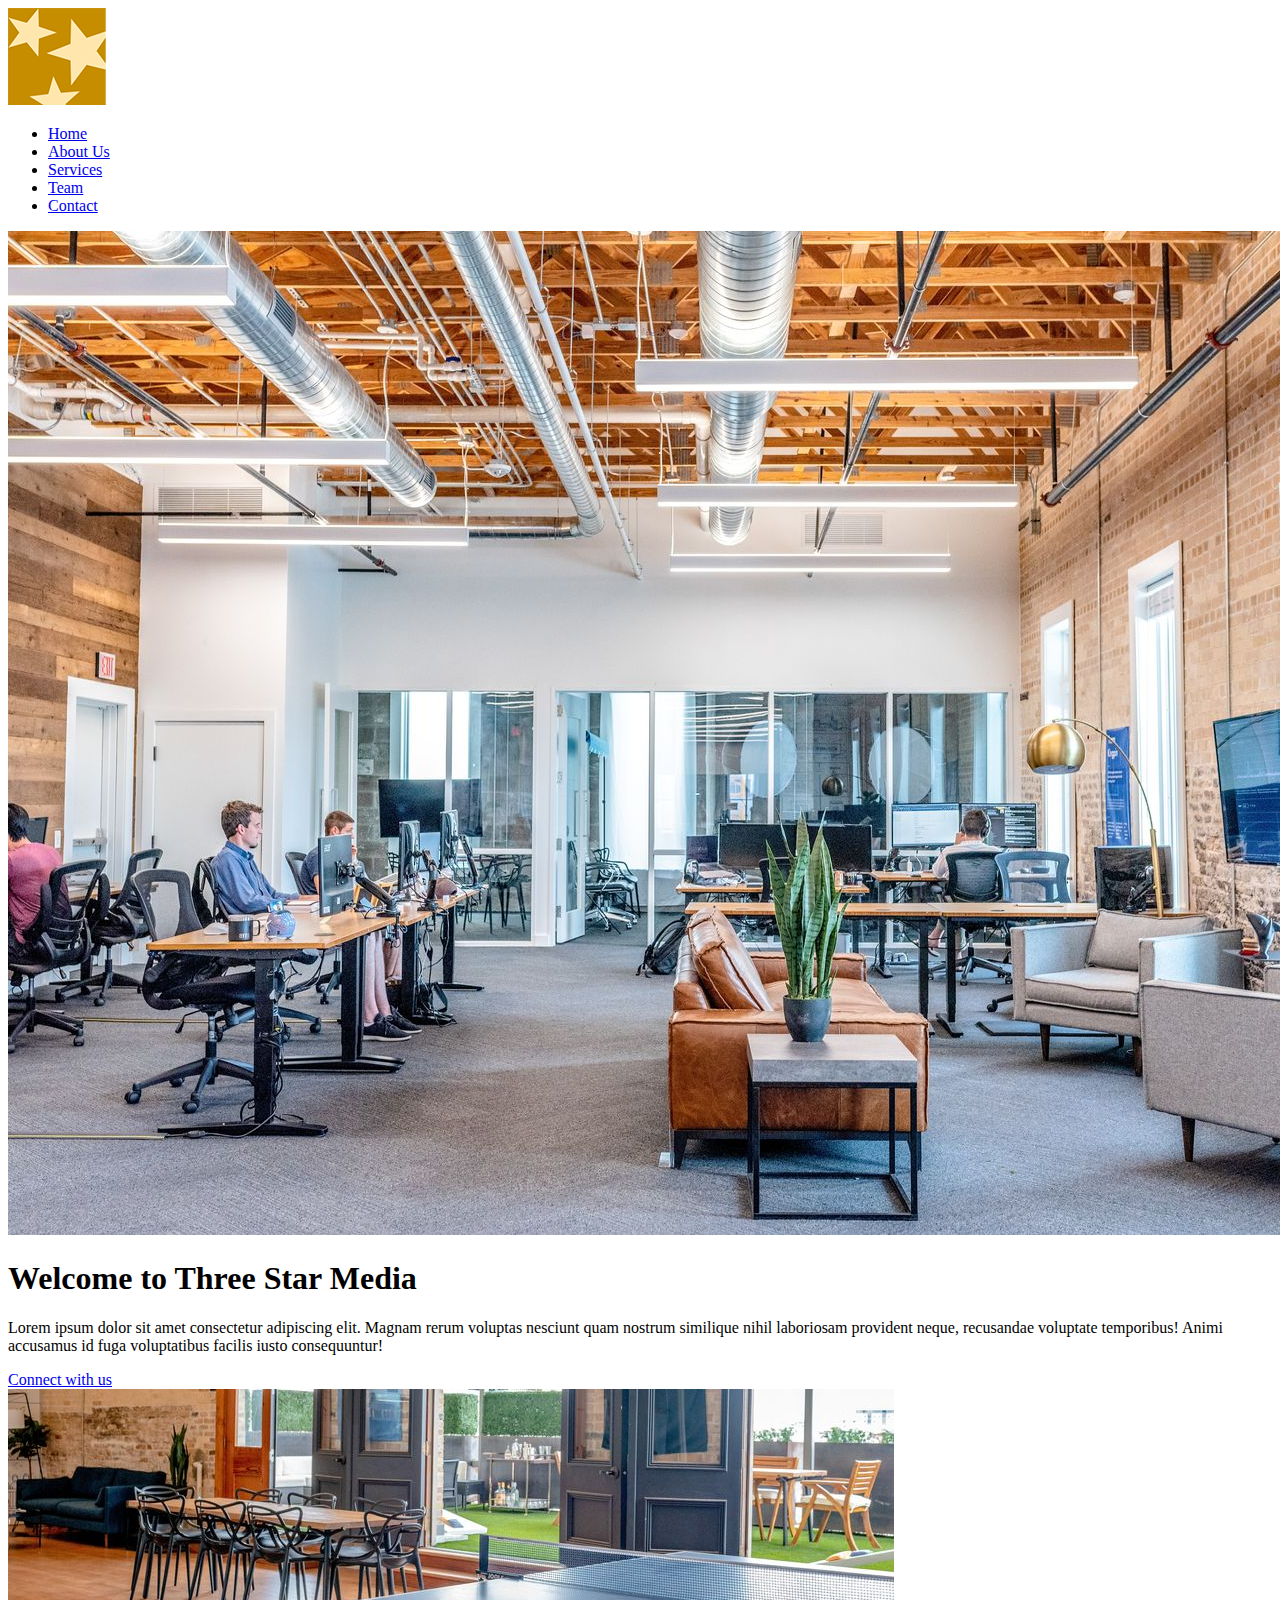
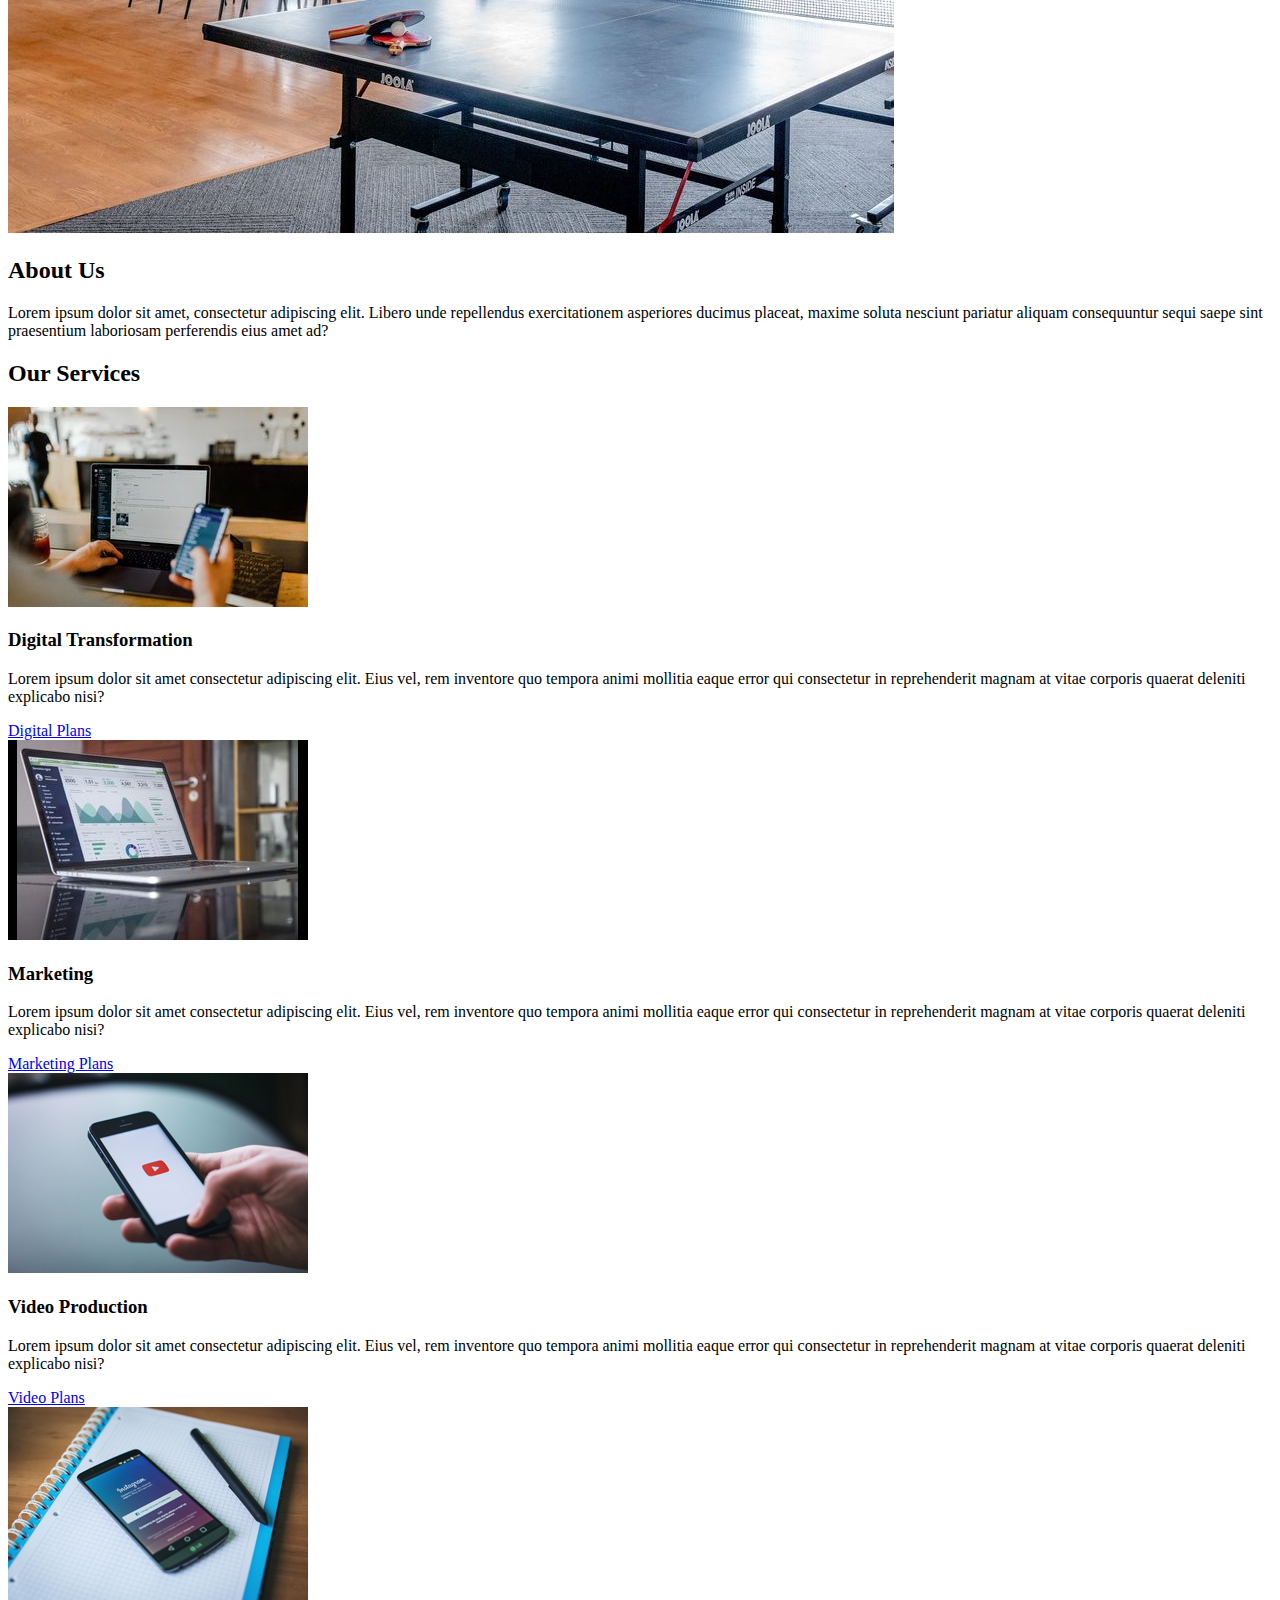
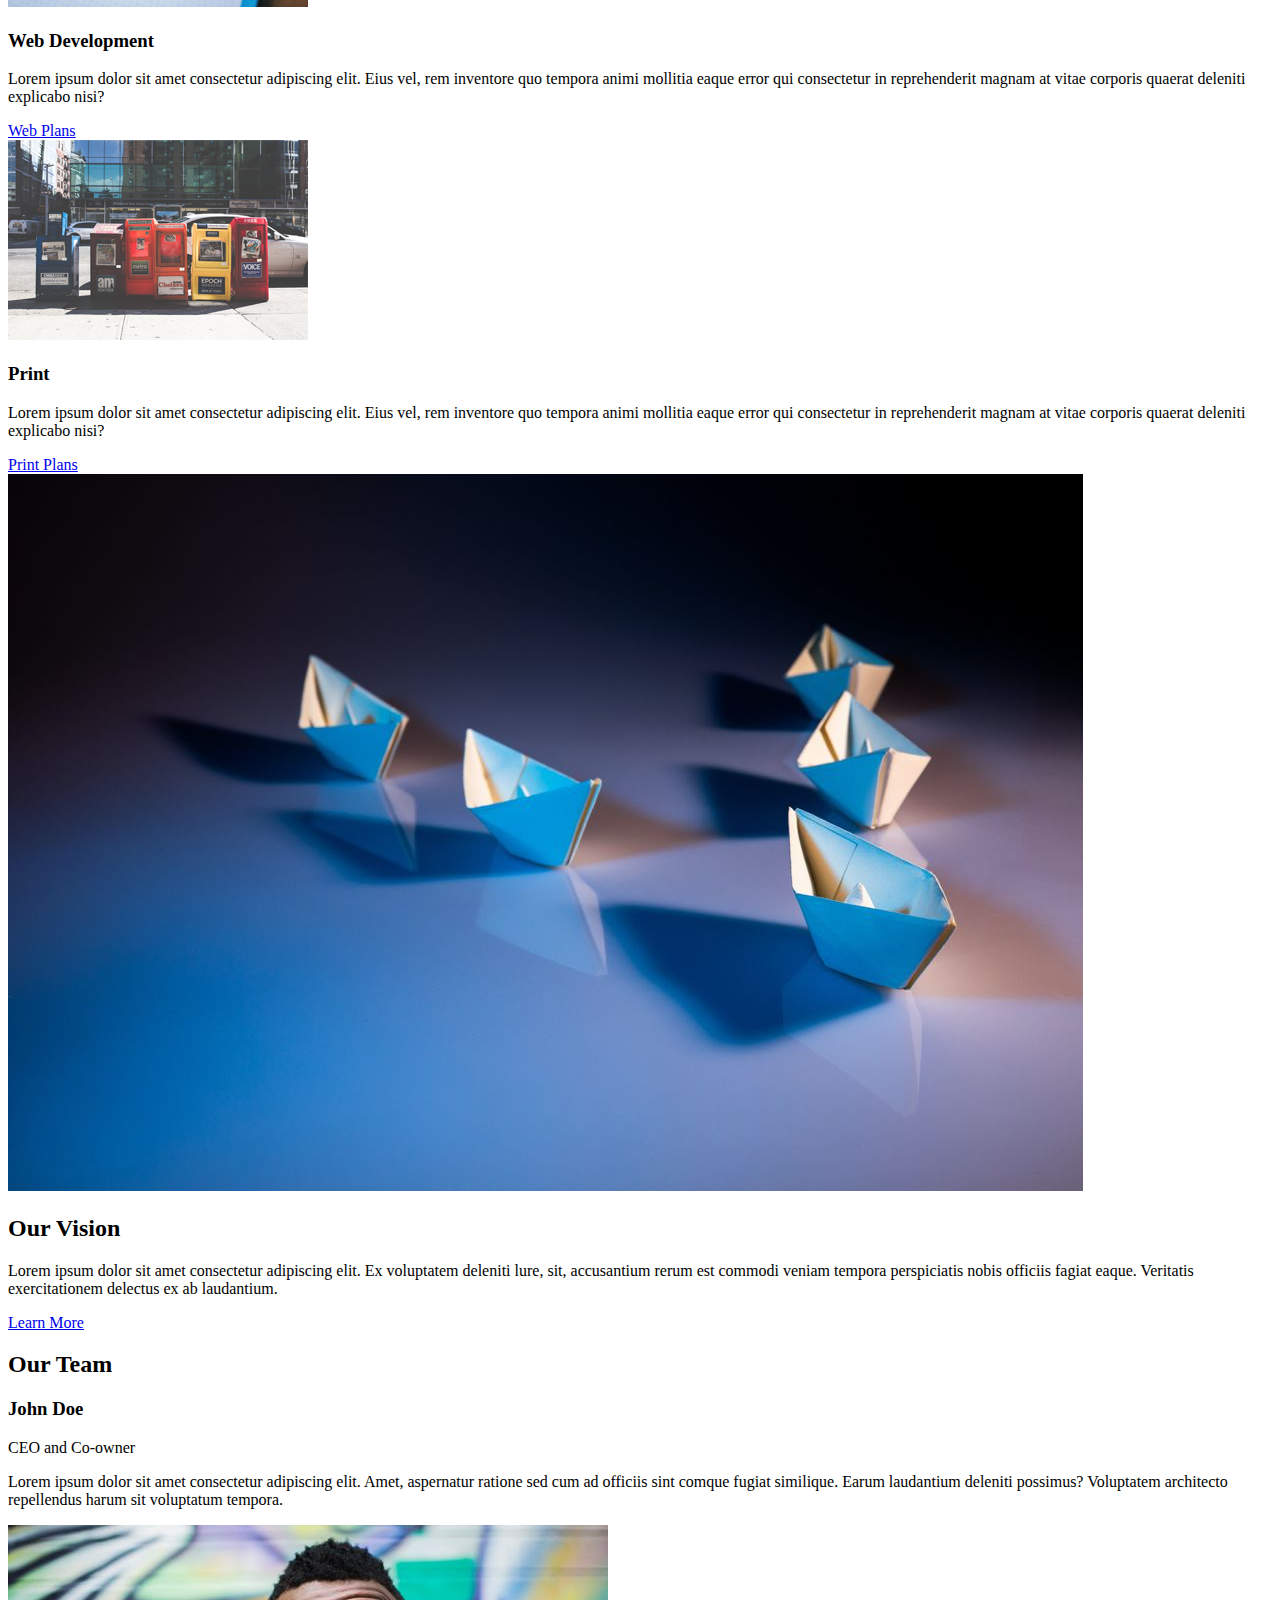
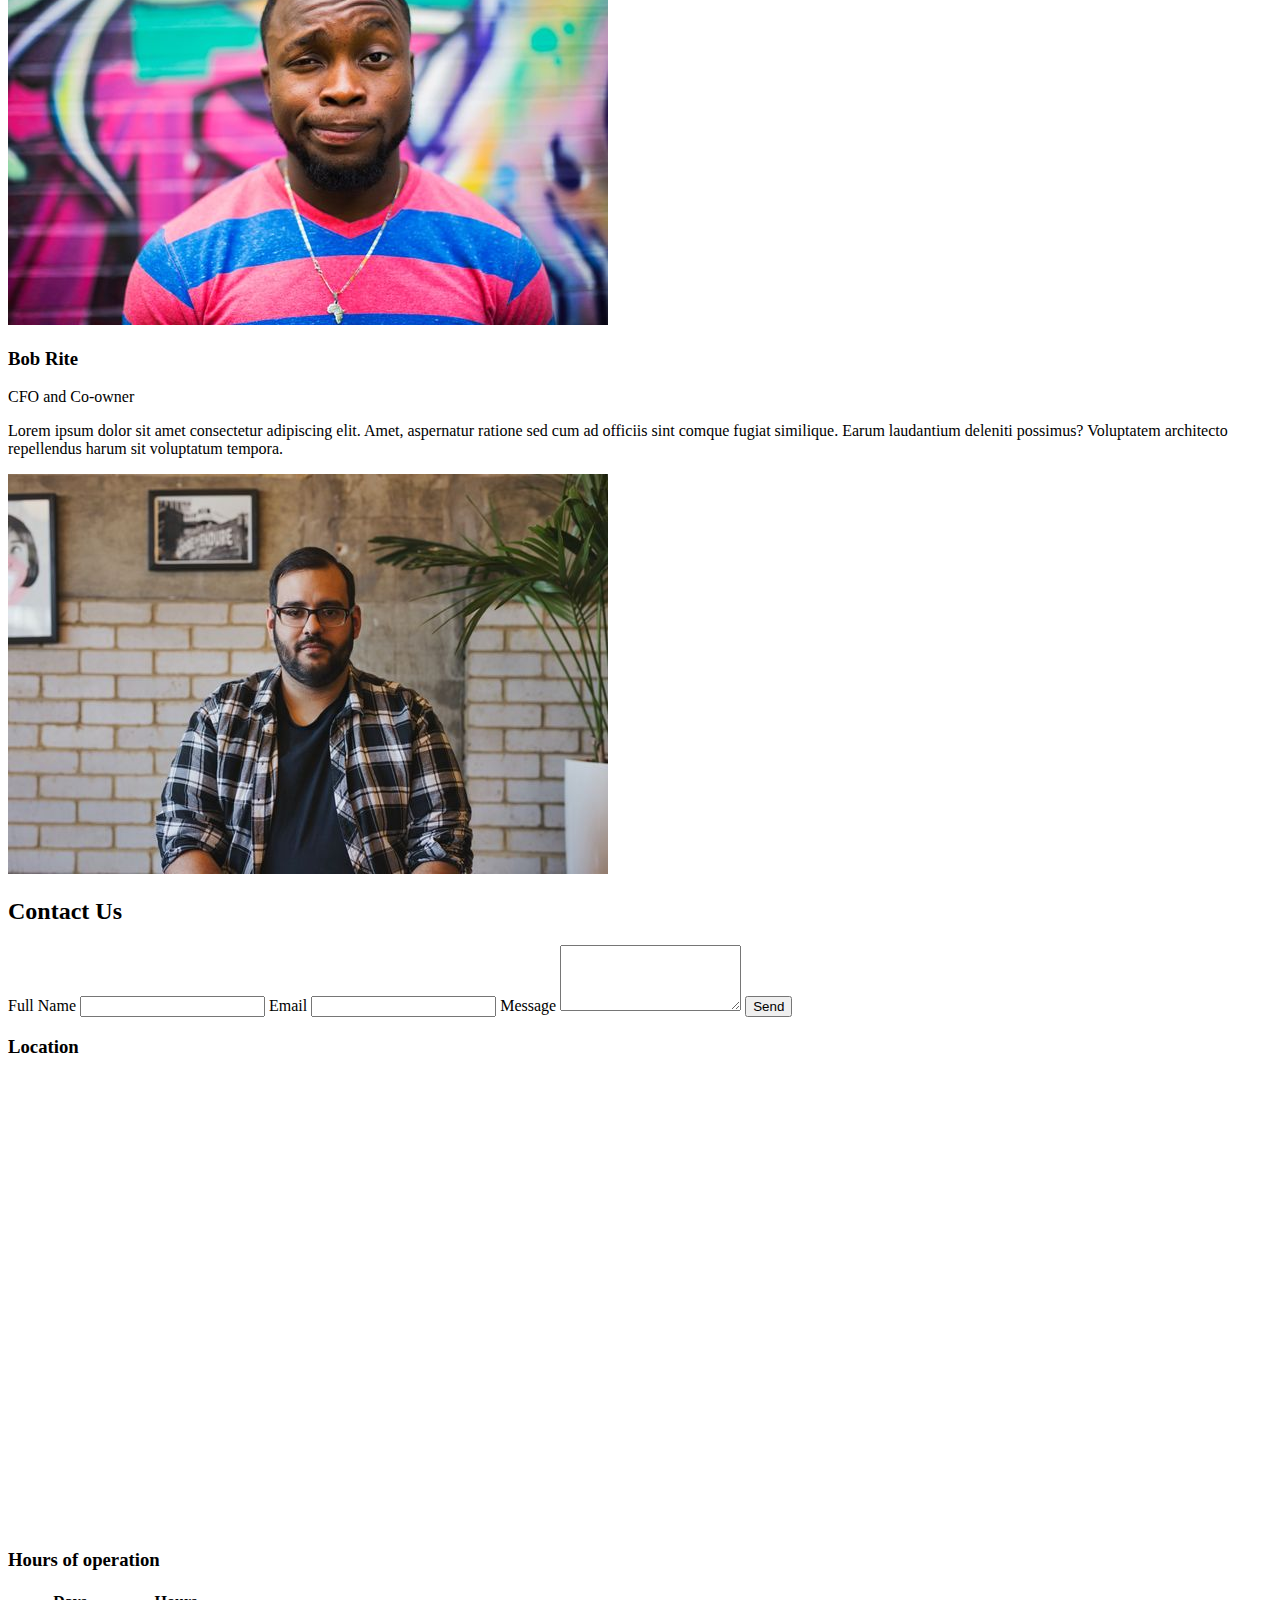
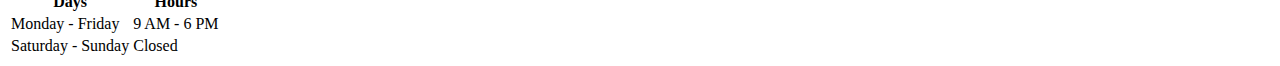
==== final-project/index.html @ 826acd7f "html added" ====
<!DOCTYPE html>
<html lang="en">
<head>
    <meta charset="UTF-8">
    <meta name="viewport" content="width=device-width, initial-scale=1.0">
    <title>Three Star Media</title>
    <link rel="stylesheet" href="css/main.css">
</head>
<body>
    <header>

        <div class="logo">
            <img src="images/logo.png" alt="Three Star Media Logo"> 
        </div>

        <nav>
            <ul>
                <li><a href="#home"> Home</a></li>
                <li><a href="#about"> About Us</a></li>
                <li><a href="#services"> Services</a></li>
                <li><a href="#team"> Team</a></li>
                <li><a href="#contact"> Contact</a></li>
            </ul>
        </nav>

    </header>

    <main>
        <section class="main-banner">
            <img src="images/main-banner.jpg" alt="Main banner">
            <h1> Welcome to Three Star Media</h1>
            <p> Lorem ipsum dolor sit amet consectetur adipiscing elit. Magnam rerum voluptas nesciunt quam nostrum similique nihil laboriosam provident neque, recusandae voluptate temporibus! Animi accusamus id fuga voluptatibus facilis iusto consequuntur!</p>
            <a href="#contact" class="btn">Connect with us</a>
        </section>

        <section id="about">
            <img src="images/about-us.jpg" alt="About Us">
            <h2> About Us</h2>
            <p> Lorem ipsum dolor sit amet, consectetur adipiscing elit. Libero unde repellendus exercitationem asperiores ducimus placeat, maxime soluta nesciunt pariatur aliquam consequuntur sequi saepe sint praesentium laboriosam perferendis eius amet ad?
            </p>
        </section>

        <section id="services">

            <h2> Our Services</h2>

            <div class="service">
                <img src="images/digital.jpg" alt="Digital Transforamtion">
                <h3>Digital Transformation</h3>
                <p>Lorem ipsum dolor sit amet consectetur adipiscing elit. Eius vel, rem inventore quo tempora animi mollitia eaque error qui consectetur in reprehenderit magnam at vitae corporis quaerat deleniti explicabo nisi?</p>
                <a href="#services" class="btn"> Digital Plans</a>
            </div>

            <div class="service">
                <img src="images/marketing.jpg" alt="Marketing">
                <h3>Marketing</h3>
                <p>Lorem ipsum dolor sit amet consectetur adipiscing elit. Eius vel, rem inventore quo tempora animi mollitia eaque error qui consectetur in reprehenderit magnam at vitae corporis quaerat deleniti explicabo nisi?
                </p>
                <a href="#services" class="btn"> Marketing Plans</a>
            </div>

            <div class="service">
                <img src="images/video.jpg" alt="Video Production">
                <h3>Video Production</h3>
                <p>Lorem ipsum dolor sit amet consectetur adipiscing elit. Eius vel, rem inventore quo tempora animi mollitia eaque error qui consectetur in reprehenderit magnam at vitae corporis quaerat deleniti explicabo nisi?</p>
                <a href="#services" class="btn">Video Plans</a>
            </div>

            <div class="service">
                <img src="images/web.jpg" alt="Web Development">
                <h3>Web Development</h3>
                <p>Lorem ipsum dolor sit amet consectetur adipiscing elit. Eius vel, rem inventore quo tempora animi mollitia eaque error qui consectetur in reprehenderit magnam at vitae corporis quaerat deleniti explicabo nisi?</p>
                <a href="#services" class="btn">Web Plans</a>
            </div>

            <div class="service">
                <img src="images/print.jpg" alt="Print">
                <h3>Print</h3>
                <p>Lorem ipsum dolor sit amet consectetur adipiscing elit. Eius vel, rem inventore quo tempora animi mollitia eaque error qui consectetur in reprehenderit magnam at vitae corporis quaerat deleniti explicabo nisi?</p>
                <a href="#services" class="btn">Print Plans</a>
            </div>

        </section>

        <section id="vision">
            <img src="images/vision.jpg" alt="Our Vision">
            <h2>Our Vision</h2>
            <p>Lorem ipsum dolor sit amet consectetur adipiscing elit. Ex voluptatem deleniti lure, sit, accusantium rerum est commodi veniam tempora perspiciatis nobis officiis fagiat eaque. Veritatis exercitationem delectus ex ab laudantium.</p>
            <a href="#about" class="btn">Learn More </a>
        </section>

        <section id="team">

            <h2> Our Team</h2>

            <div class="team-member">
                <h3>John Doe</h3>
                <p>CEO and Co-owner</p>
                <p>Lorem ipsum dolor sit amet consectetur adipiscing elit. Amet, aspernatur ratione sed cum ad officiis sint comque fugiat similique. Earum laudantium deleniti possimus? Voluptatem architecto repellendus harum sit voluptatum tempora.
                </p>
                <img src="images/john.jpg" alt="John Doe">
            </div>

            <div>
                <h3>Bob Rite</h3>
                <p>CFO and Co-owner</p>
                <p>Lorem ipsum dolor sit amet consectetur adipiscing elit. Amet, aspernatur ratione sed cum ad officiis sint comque fugiat similique. Earum laudantium deleniti possimus? Voluptatem architecto repellendus harum sit voluptatum tempora.
                </p>
                <img src="images/bob.jpg" alt="Bob Rite">
            </div>

        </section>

        <section id="contact">
            <h2>Contact Us</h2>

            <form>
                <label for="name">Full Name</label>
                <input type="text" id="name" name="name">

                <label for="email">Email</label>
                <input type="email" id="email" name="email">

                <label for="message">Message</label>
                <textarea id="message" name="message" rows="4"></textarea>

                <button type="submit">Send</button>

            </form>

            <div class="loction">
                <h3>Location</h3>

                <iframe src="https://www.google.com/maps/embed?pb=!1m18!1m12!1m3!1d4884.81244378269!2d-75.77769110642093!3d45.35207159999999!2m3!1f0!2f0!3f0!3m2!1i1024!2i768!4f13.1!3m3!1m2!1s0x4cce0718cc4a6ad7%3A0xc6cc467725843e2b!2sAlgonquin%20College%20-%20Ottawa%20Campus!5e1!3m2!1sen!2sca!4v1732498490927!5m2!1sen!2sca" width="600" height="450" style="border:0;" allowfullscreen="" loading="lazy" referrerpolicy="no-referrer-when-downgrade"></iframe>

            </div>

            <div class="hours">
                <h3>Hours of operation</h3>
                <table>
                    <tr>
                        <th>Days</th>
                        <th>Hours</th>
                    </tr>
                    <tr>
                        <td>Monday - Friday</td>
                        <td>9 AM - 6 PM</td>
                    </tr>
                    <tr>
                        <td>Saturday - Sunday</td>
                        <td>Closed</td>
                    </tr>
                </table>

            </div>
 
        </section>

    </main>

    <footer></footer>
</body>
</html>
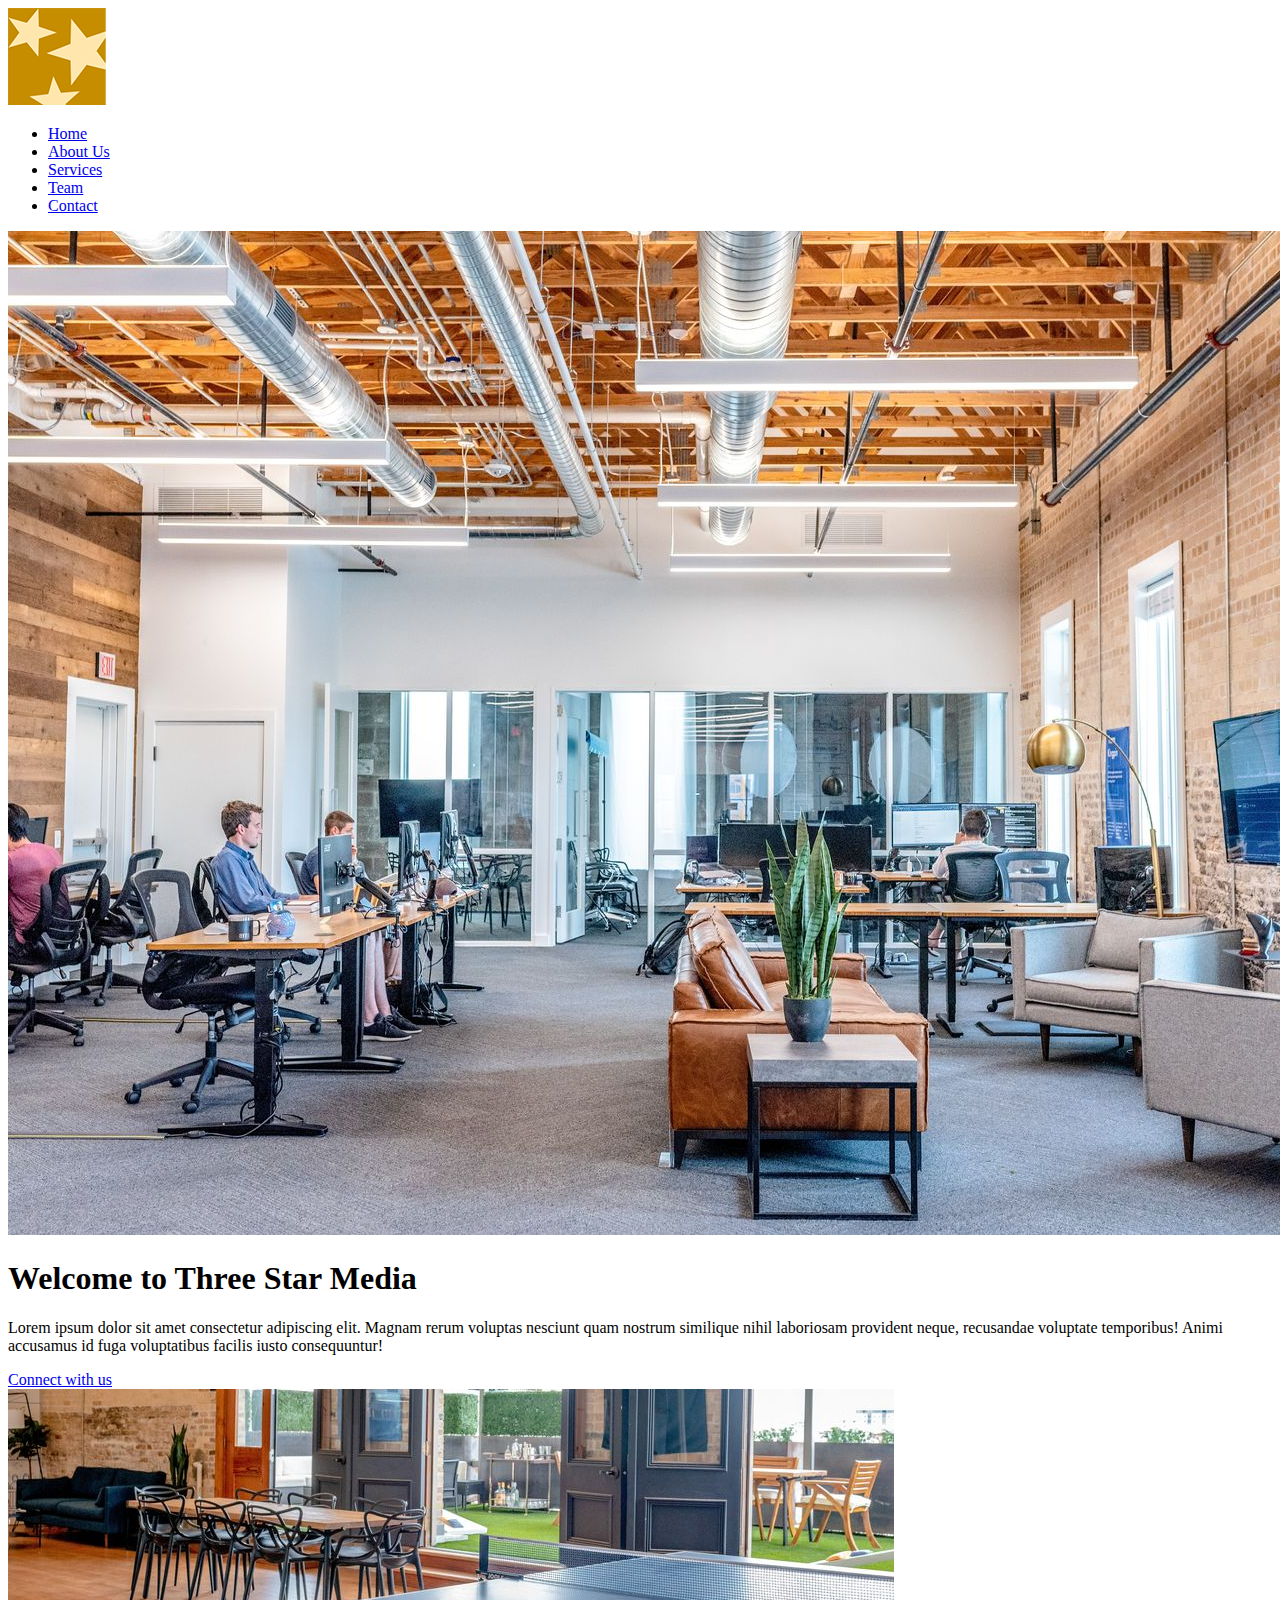
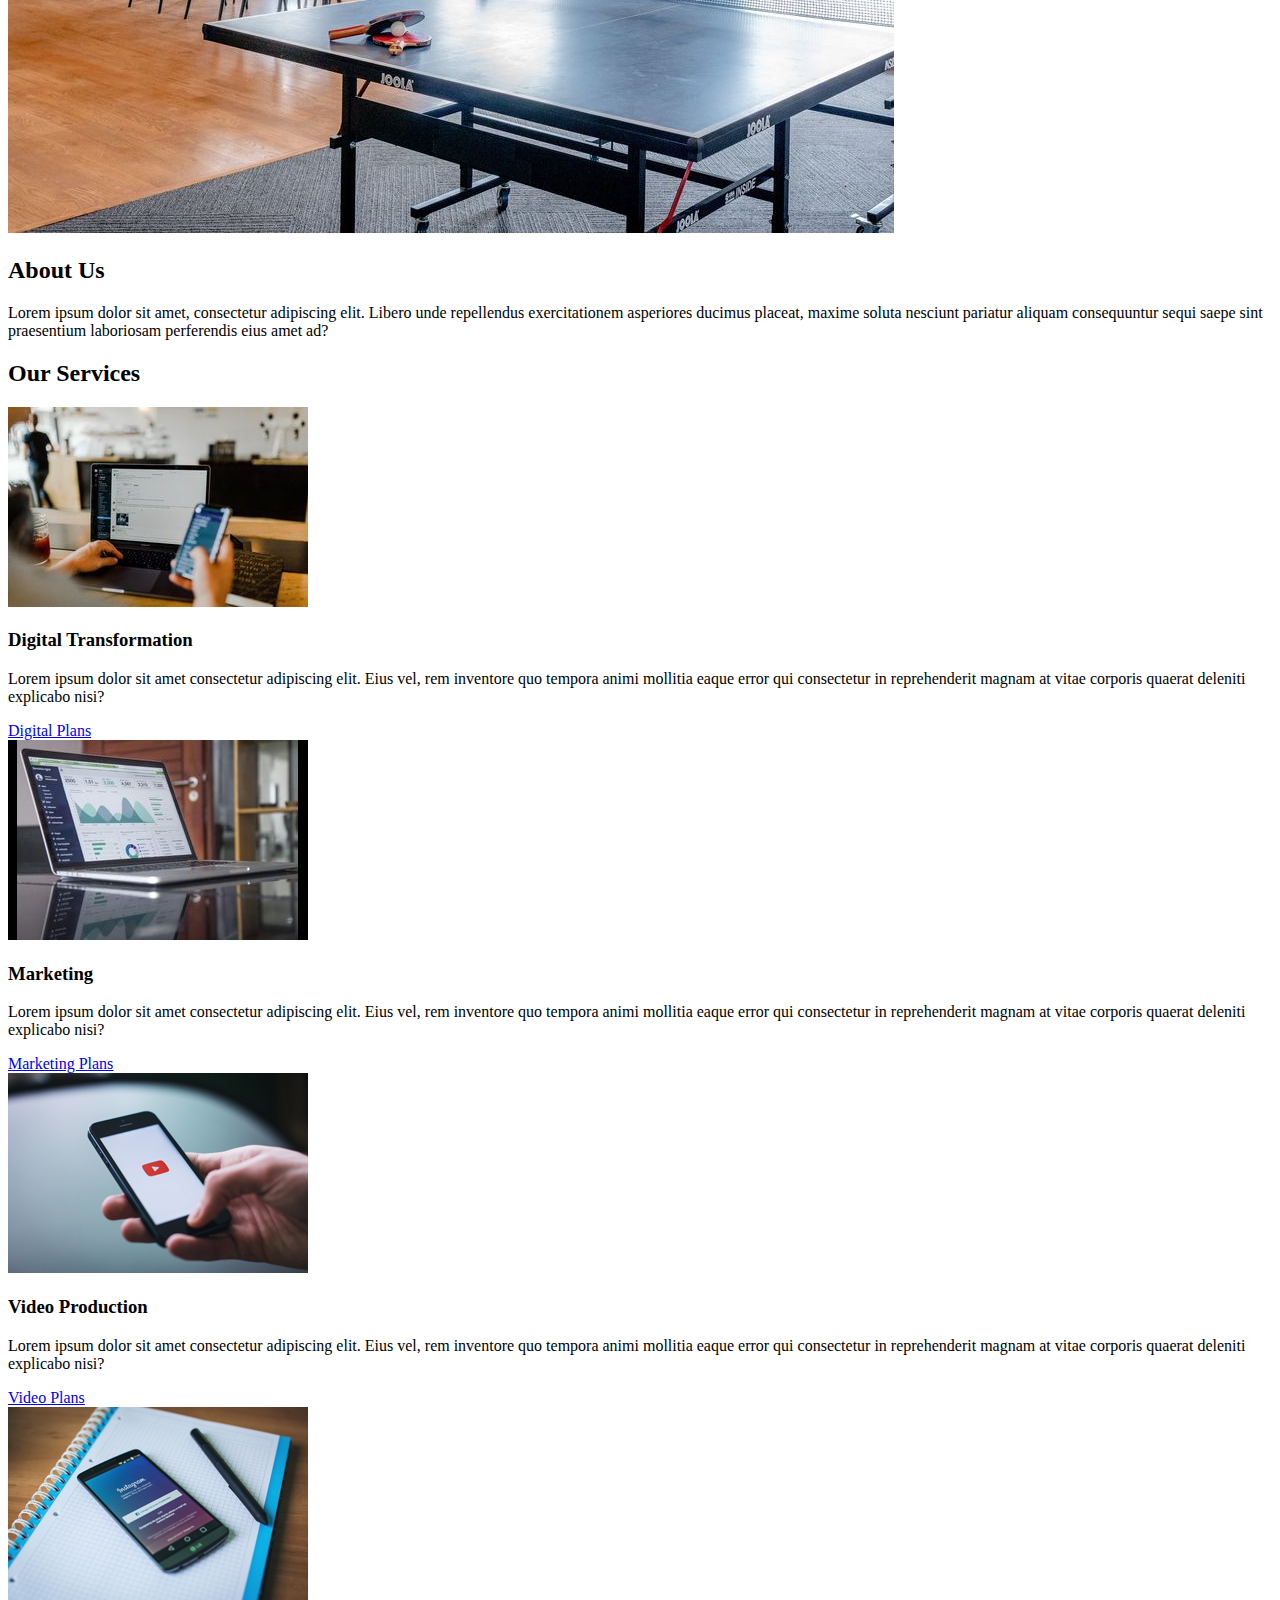
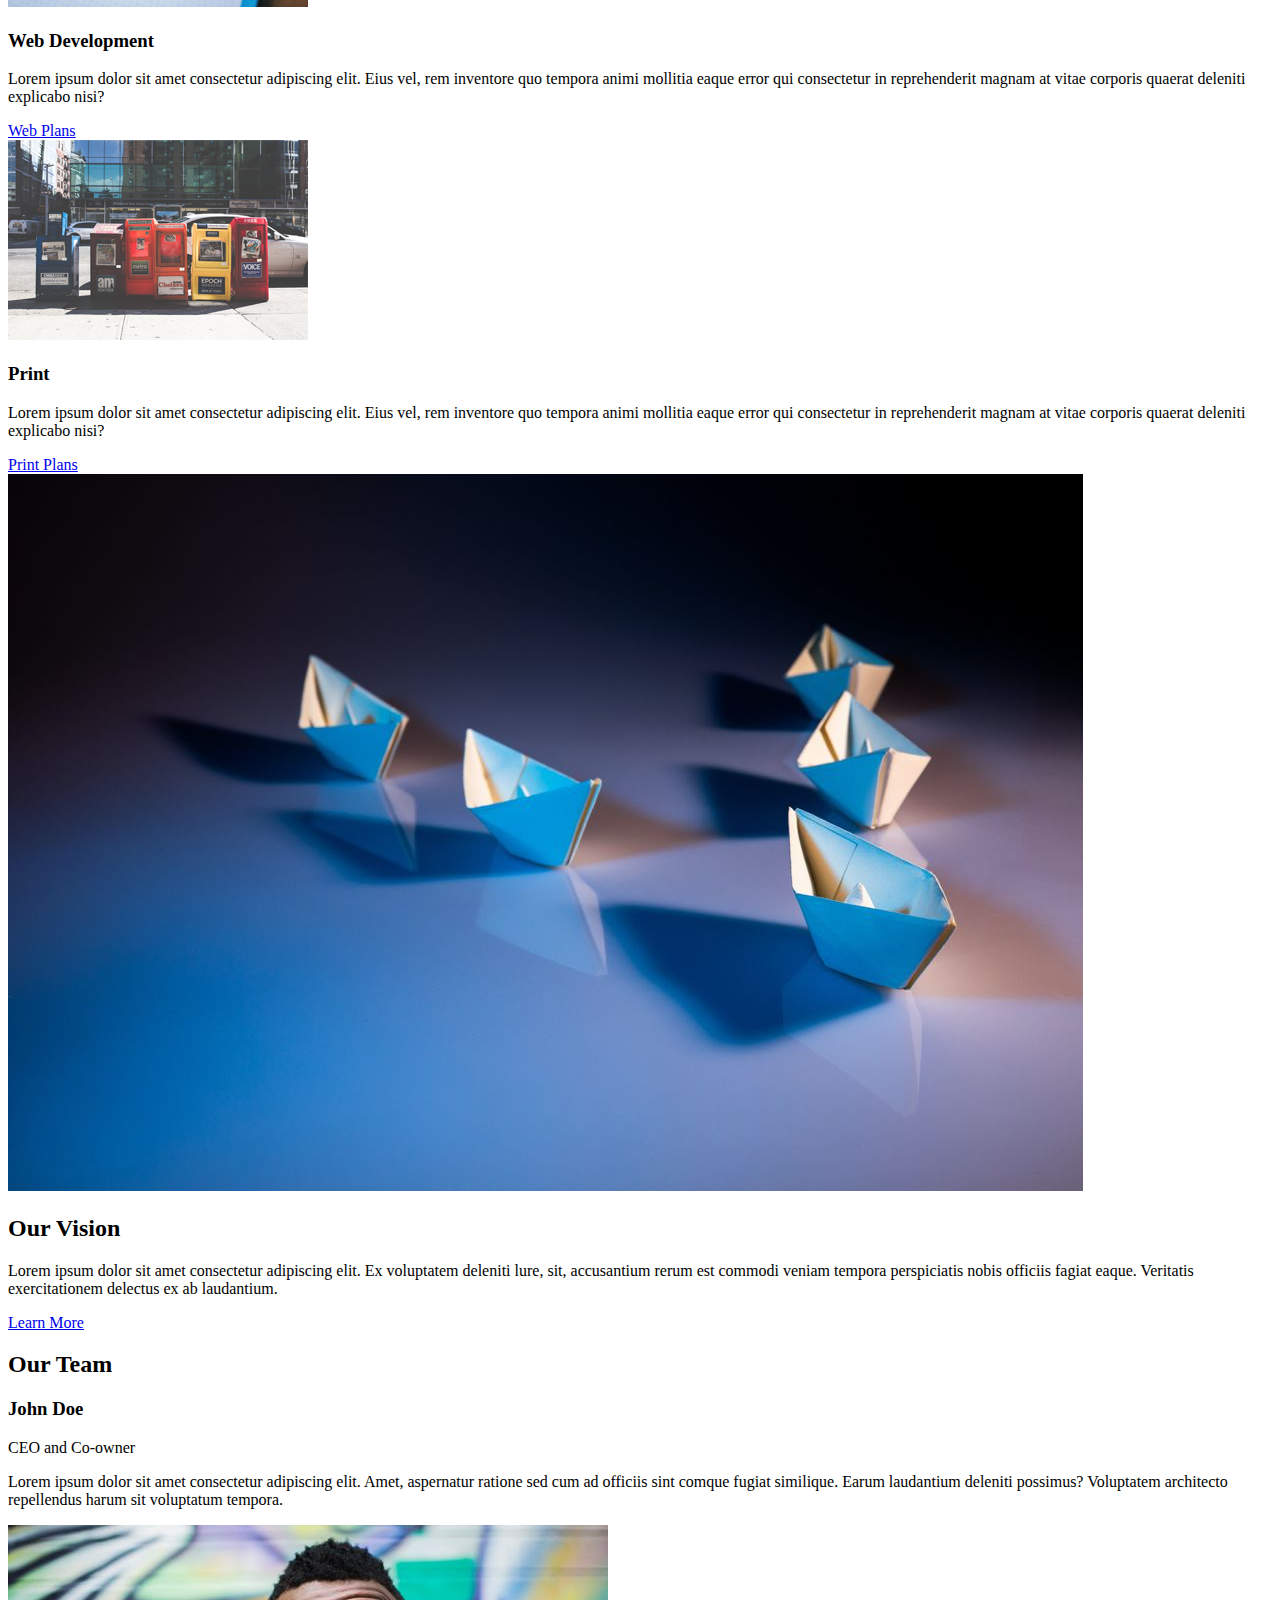
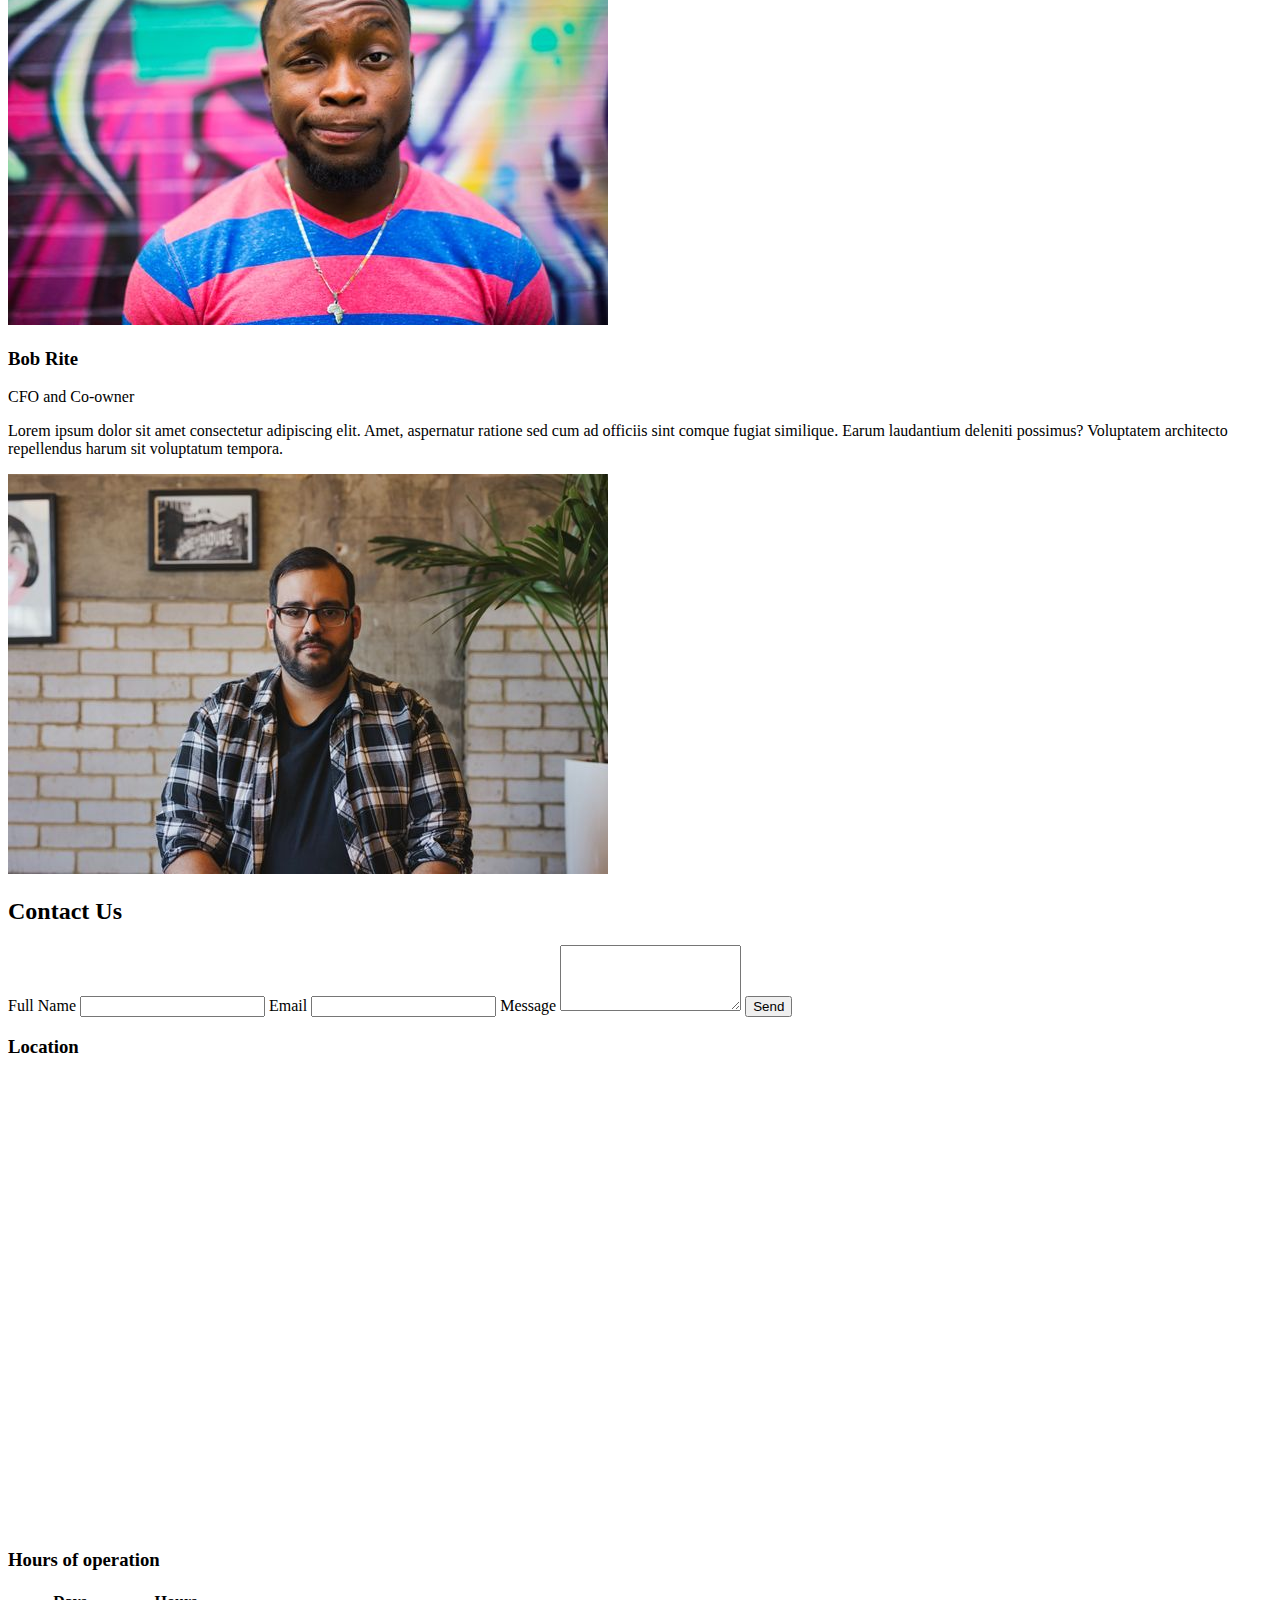
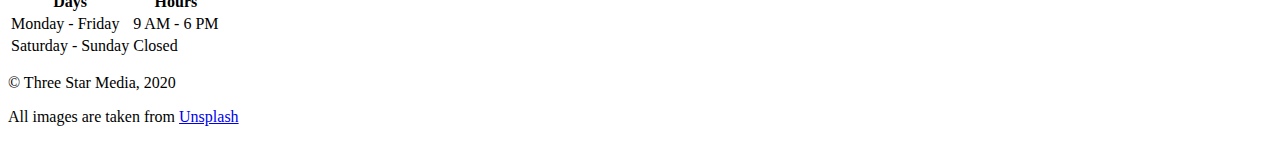
==== commit e823db1a: "footer added" ====
--- a/final-project/index.html
+++ b/final-project/index.html
@@ -7,6 +7,7 @@
     <link rel="stylesheet" href="css/main.css">
 </head>
 <body>
+
     <header>
 
         <div class="logo">
@@ -15,7 +16,7 @@
 
         <nav>
             <ul>
-                <li><a href="#home"> Home</a></li>
+                <li><a href="#about"> Home</a></li>
                 <li><a href="#about"> About Us</a></li>
                 <li><a href="#services"> Services</a></li>
                 <li><a href="#team"> Team</a></li>
@@ -26,6 +27,7 @@
     </header>
 
     <main>
+
         <section class="main-banner">
             <img src="images/main-banner.jpg" alt="Main banner">
             <h1> Welcome to Three Star Media</h1>
@@ -112,6 +114,7 @@
         </section>
 
         <section id="contact">
+
             <h2>Contact Us</h2>
 
             <form>
@@ -129,6 +132,7 @@
             </form>
 
             <div class="loction">
+
                 <h3>Location</h3>
 
                 <iframe src="https://www.google.com/maps/embed?pb=!1m18!1m12!1m3!1d4884.81244378269!2d-75.77769110642093!3d45.35207159999999!2m3!1f0!2f0!3f0!3m2!1i1024!2i768!4f13.1!3m3!1m2!1s0x4cce0718cc4a6ad7%3A0xc6cc467725843e2b!2sAlgonquin%20College%20-%20Ottawa%20Campus!5e1!3m2!1sen!2sca!4v1732498490927!5m2!1sen!2sca" width="600" height="450" style="border:0;" allowfullscreen="" loading="lazy" referrerpolicy="no-referrer-when-downgrade"></iframe>
@@ -136,7 +140,9 @@
             </div>
 
             <div class="hours">
+
                 <h3>Hours of operation</h3>
+
                 <table>
                     <tr>
                         <th>Days</th>
@@ -158,6 +164,10 @@
 
     </main>
 
-    <footer></footer>
+    <footer>
+        <p> &copy; Three Star Media, 2020</p>
+        <p> All images are taken from <a href="https://unsplash.com/" target="_blank"> Unsplash</a></p>
+    </footer>
+    
 </body>
 </html>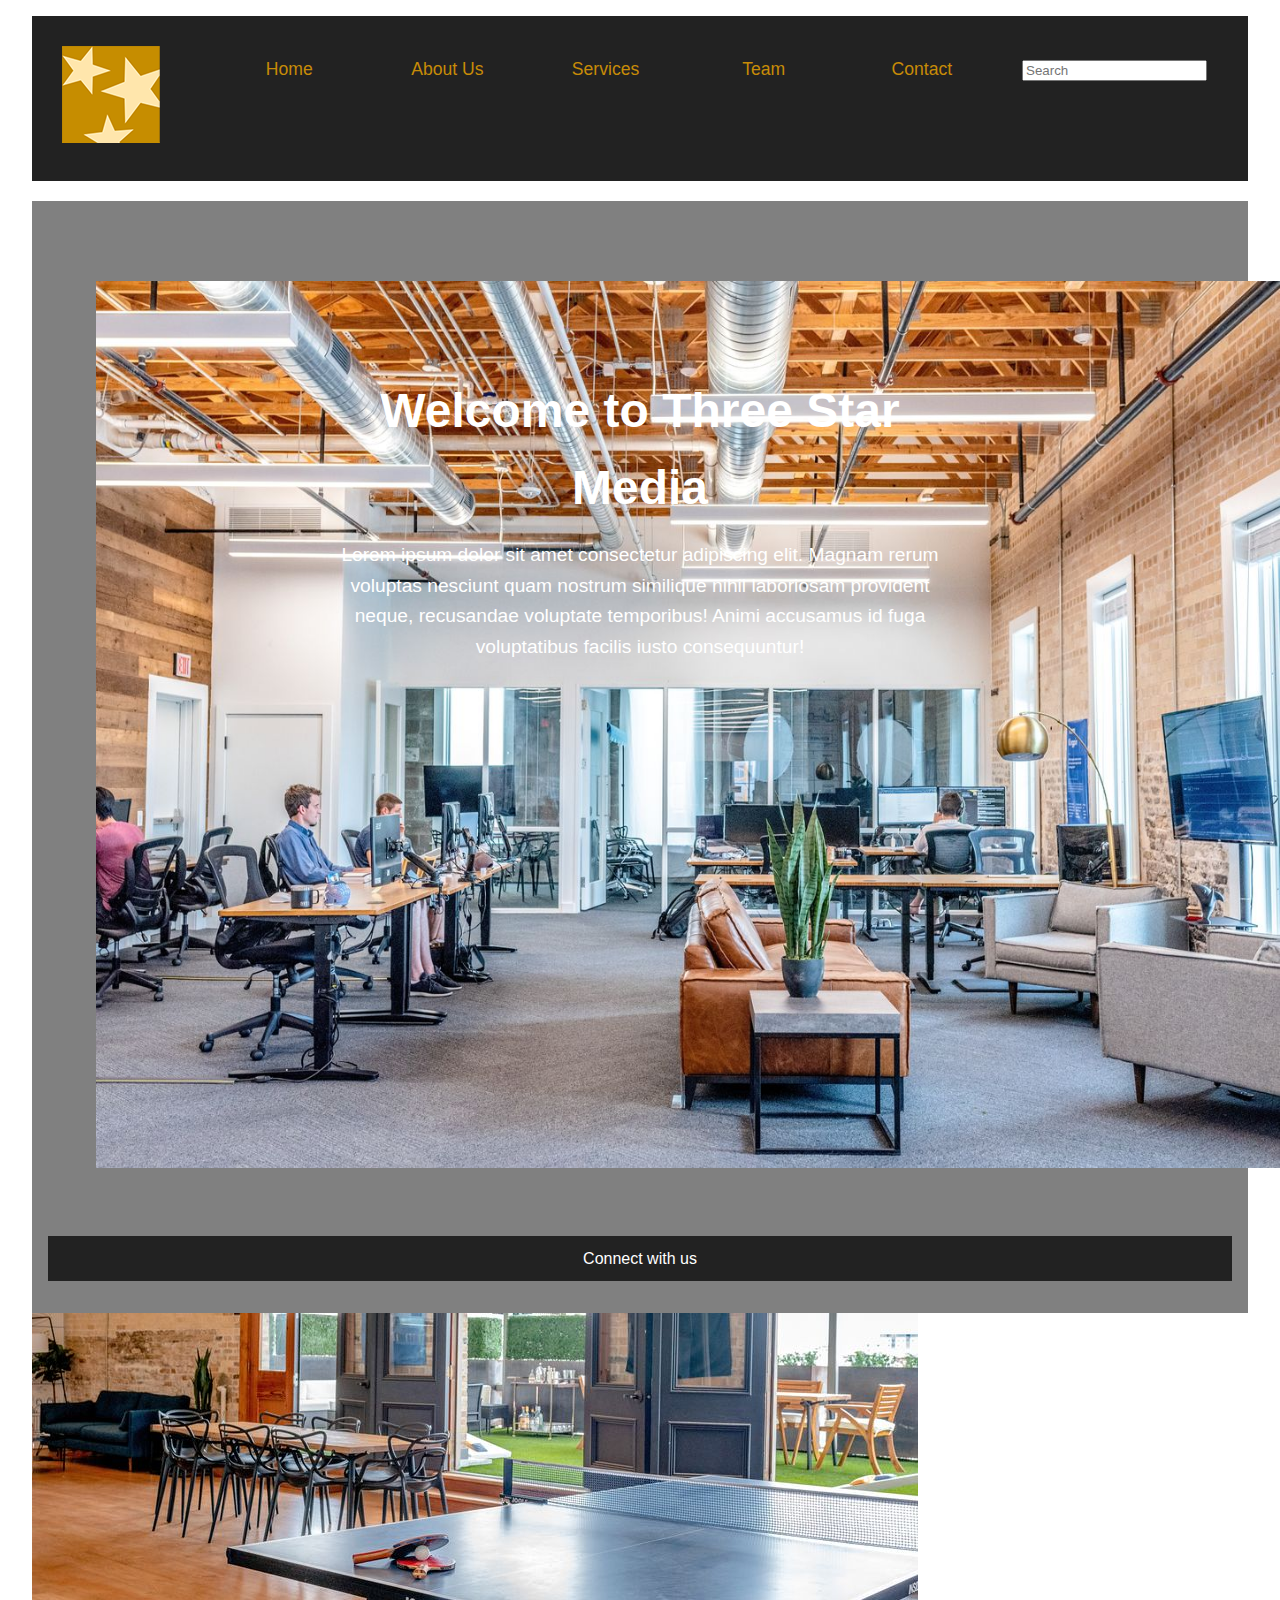
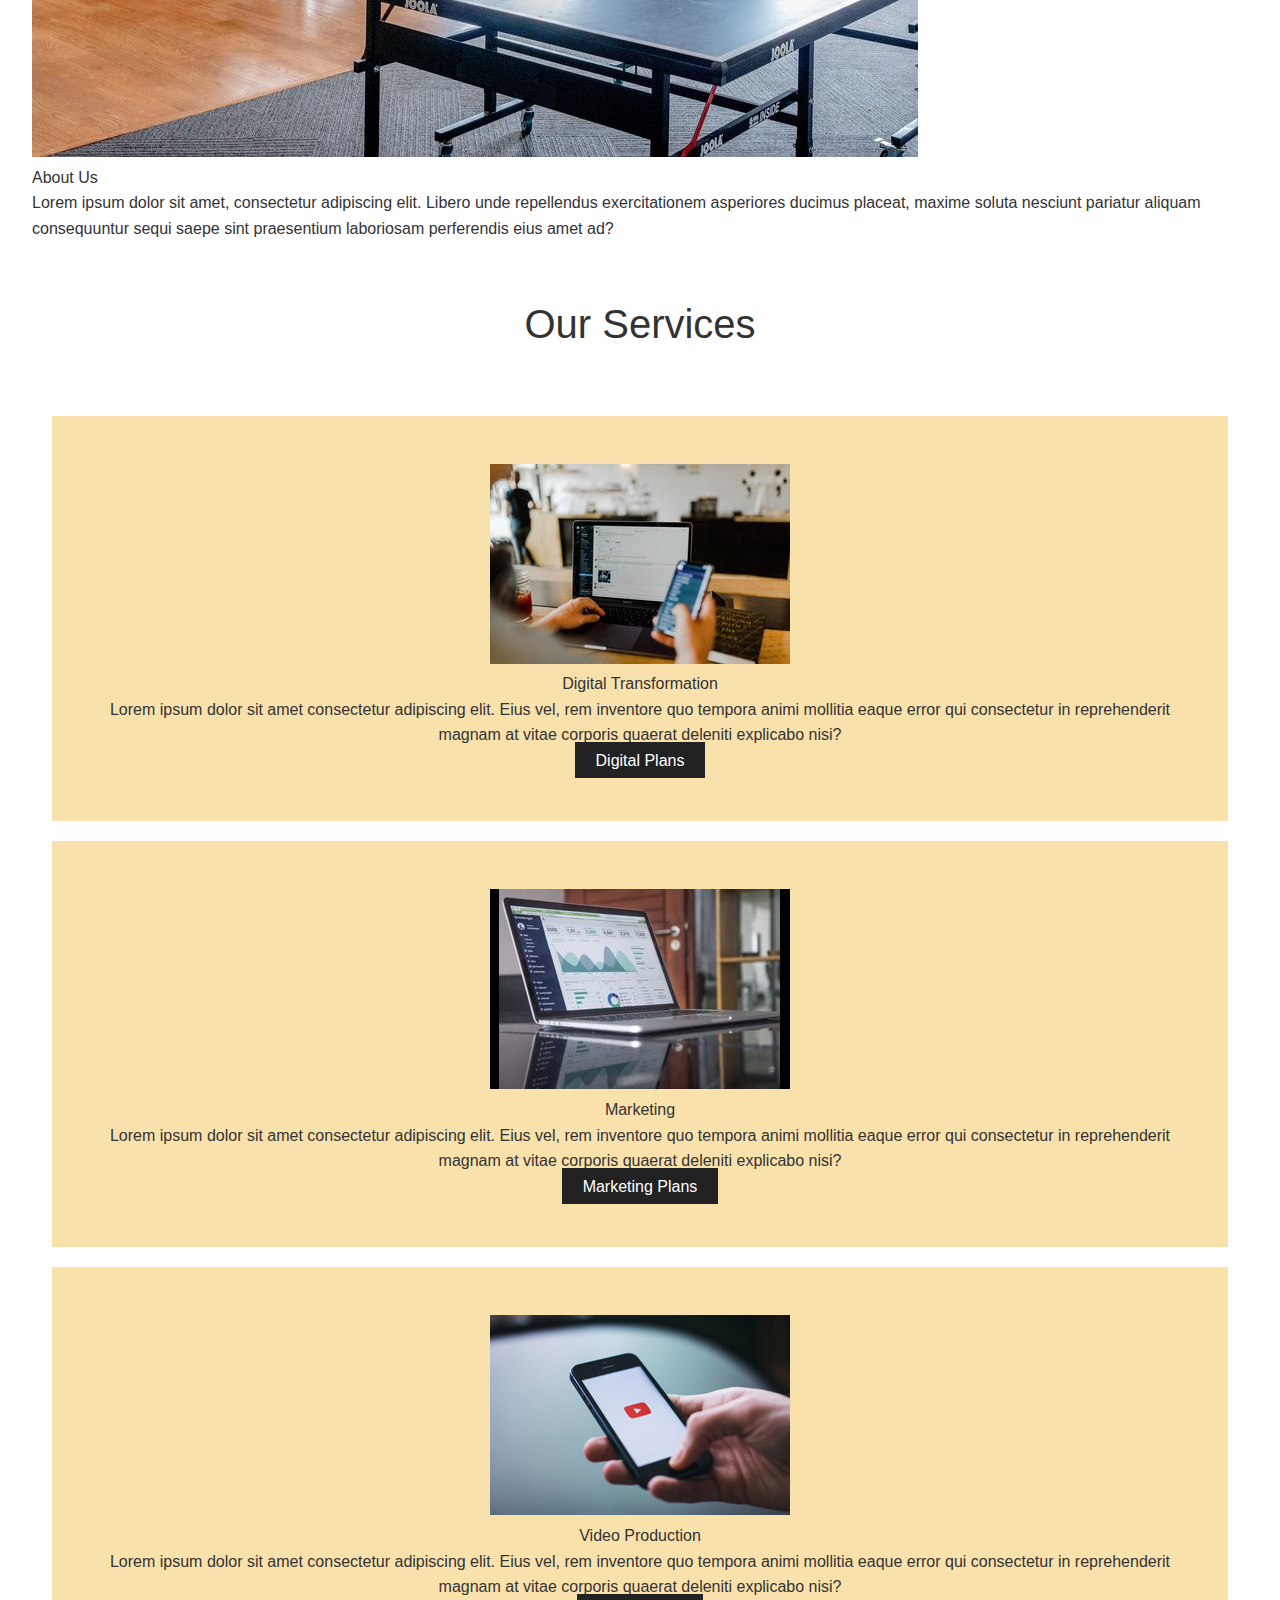
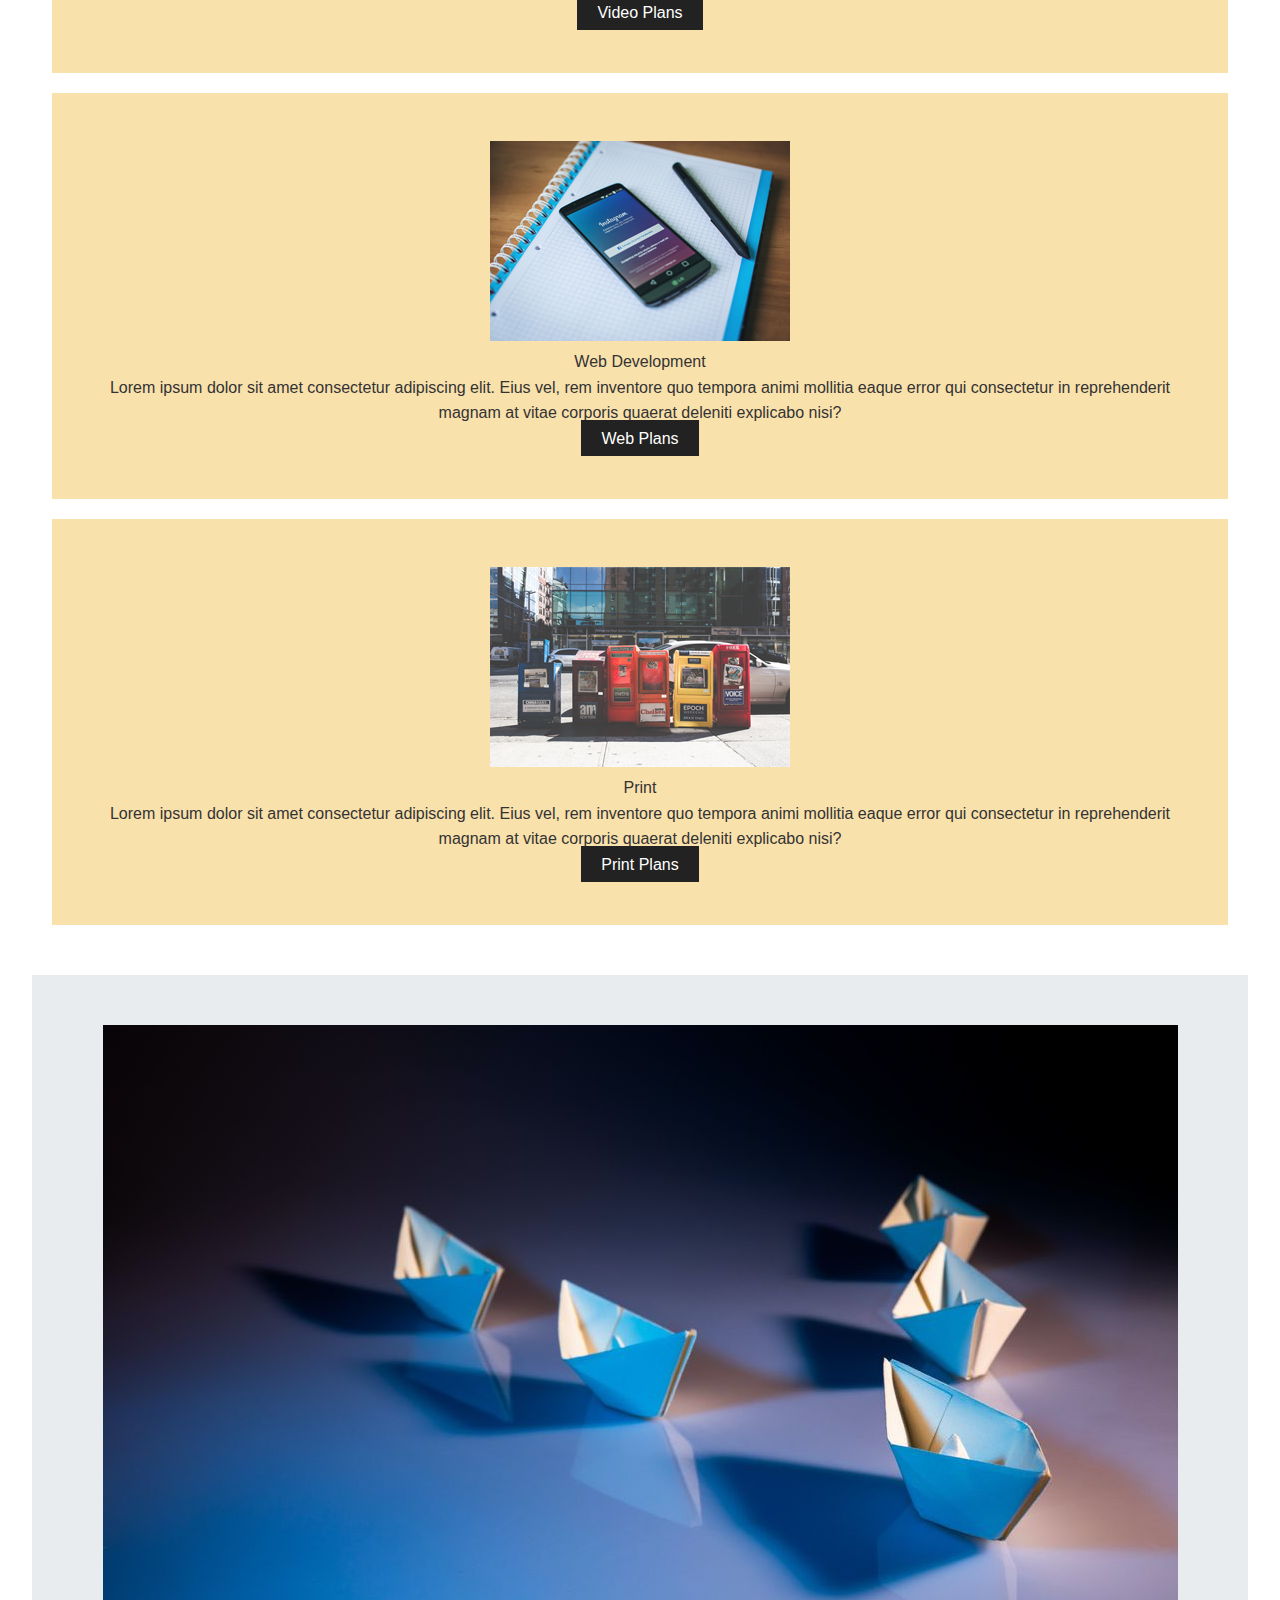
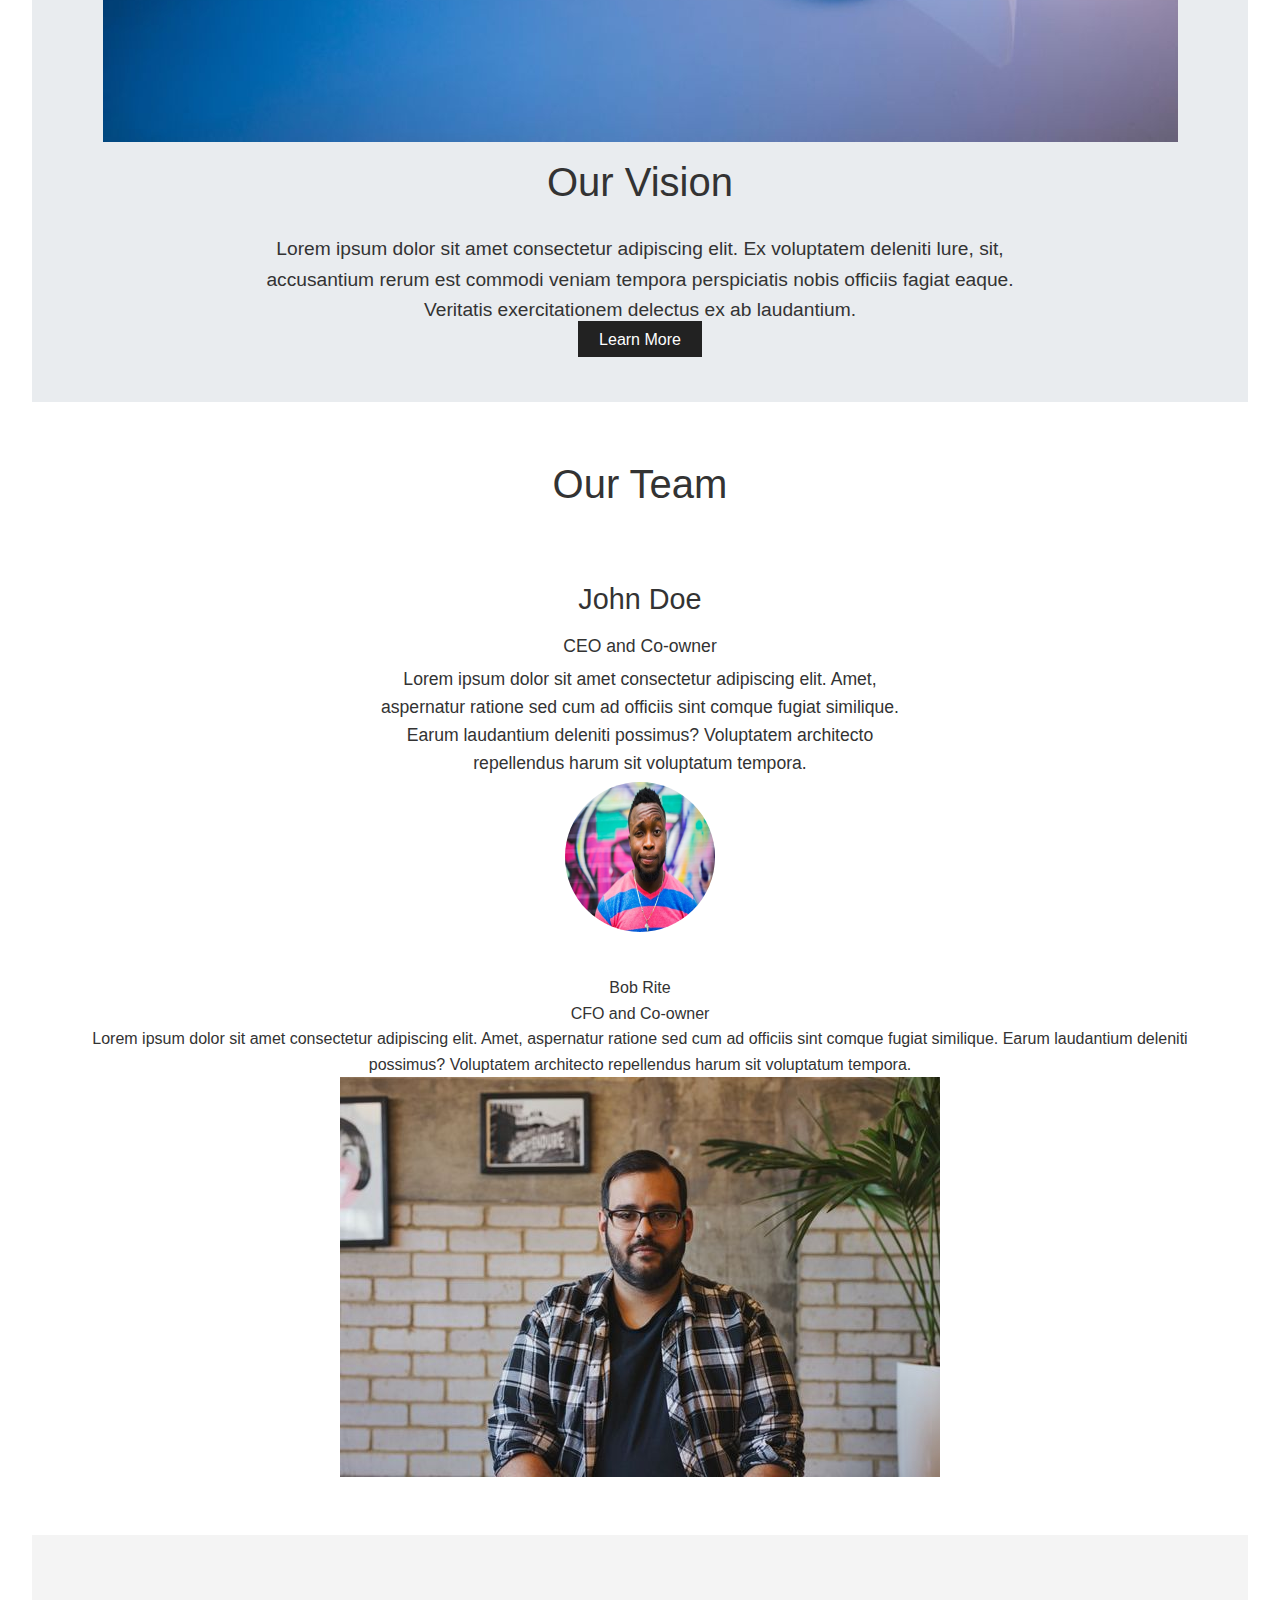
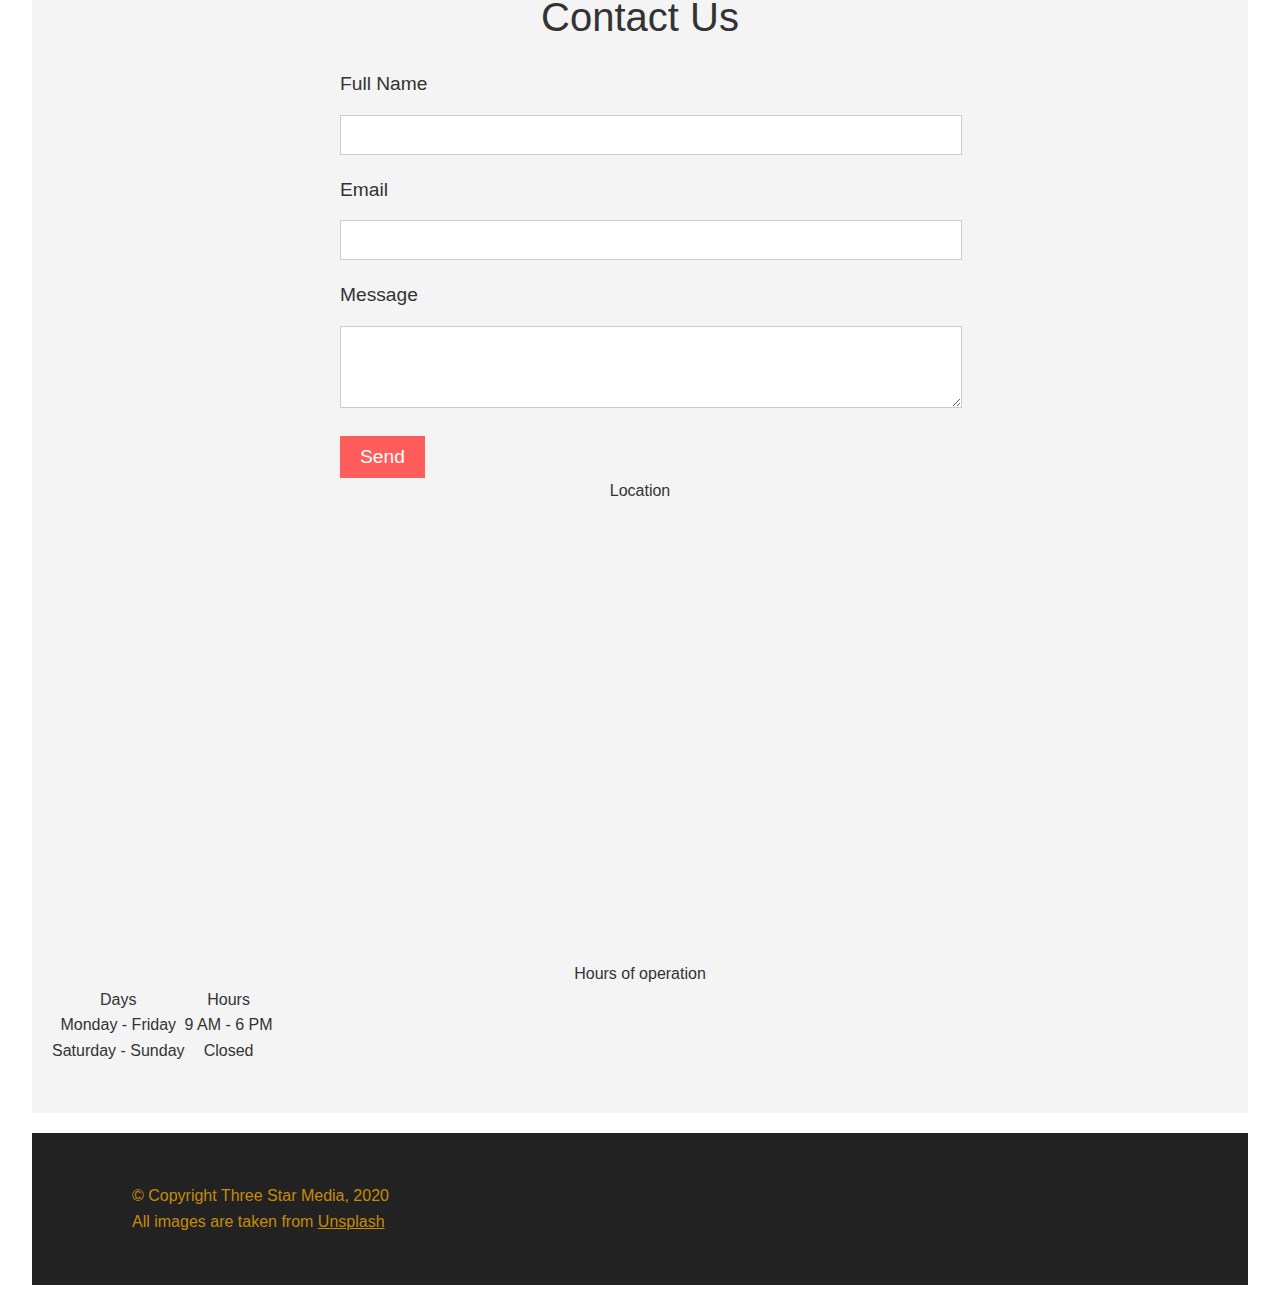
==== commit e0fbe5f9: "css added" ====
--- a/final-project/index.html
+++ b/final-project/index.html
@@ -8,87 +8,104 @@
 </head>
 <body>
 
+    <div class="wrapper">
+
+    <!-- Navigation -->
+
     <header>
+ 
+       
 
-        <div class="logo">
-            <img src="images/logo.png" alt="Three Star Media Logo"> 
-        </div>
-
-        <nav>
+        <nav class="main-nav">
             <ul>
+                <li><div class="logo">
+                        <img src="images/logo.png" alt="Three Star Media Logo"> 
+                    </div>
+                </li>
                 <li><a href="#about"> Home</a></li>
                 <li><a href="#about"> About Us</a></li>
                 <li><a href="#services"> Services</a></li>
                 <li><a href="#team"> Team</a></li>
                 <li><a href="#contact"> Contact</a></li>
+                <li><div class="search-container">
+                        <input type="text" placeholder="Search">
+                        <i class="fa fa-search"></i>
+                    </div>
+                </li>
             </ul>
         </nav>
 
     </header>
 
+    <!-- About Us -->
     <main>
 
         <section class="main-banner">
             <img src="images/main-banner.jpg" alt="Main banner">
             <h1> Welcome to Three Star Media</h1>
             <p> Lorem ipsum dolor sit amet consectetur adipiscing elit. Magnam rerum voluptas nesciunt quam nostrum similique nihil laboriosam provident neque, recusandae voluptate temporibus! Animi accusamus id fuga voluptatibus facilis iusto consequuntur!</p>
-            <a href="#contact" class="btn">Connect with us</a>
+            <a href="#contact" class="btn"> <i class="fa-solid fa-caret-right"></i>Connect with us</a>
         </section>
 
-        <section id="about">
+        <section id="about" class="about">
             <img src="images/about-us.jpg" alt="About Us">
             <h2> About Us</h2>
             <p> Lorem ipsum dolor sit amet, consectetur adipiscing elit. Libero unde repellendus exercitationem asperiores ducimus placeat, maxime soluta nesciunt pariatur aliquam consequuntur sequi saepe sint praesentium laboriosam perferendis eius amet ad?
             </p>
         </section>
 
-        <section id="services">
+        <!-- Services -->
+        <section id="services" class="boxes">
 
             <h2> Our Services</h2>
 
-            <div class="service">
+            <div class="box">
                 <img src="images/digital.jpg" alt="Digital Transforamtion">
                 <h3>Digital Transformation</h3>
                 <p>Lorem ipsum dolor sit amet consectetur adipiscing elit. Eius vel, rem inventore quo tempora animi mollitia eaque error qui consectetur in reprehenderit magnam at vitae corporis quaerat deleniti explicabo nisi?</p>
-                <a href="#services" class="btn"> Digital Plans</a>
+                <a href="#services" class="btn"> <i class="fa-solid fa-caret-right"></i> Digital Plans</a>
             </div>
 
-            <div class="service">
+            <div class="box">
                 <img src="images/marketing.jpg" alt="Marketing">
                 <h3>Marketing</h3>
                 <p>Lorem ipsum dolor sit amet consectetur adipiscing elit. Eius vel, rem inventore quo tempora animi mollitia eaque error qui consectetur in reprehenderit magnam at vitae corporis quaerat deleniti explicabo nisi?
                 </p>
-                <a href="#services" class="btn"> Marketing Plans</a>
+                <a href="#services" class="btn"> <i class="fa-solid fa-caret-right"> </i>Marketing Plans</a>
             </div>
 
-            <div class="service">
+            <div class="box">
                 <img src="images/video.jpg" alt="Video Production">
                 <h3>Video Production</h3>
                 <p>Lorem ipsum dolor sit amet consectetur adipiscing elit. Eius vel, rem inventore quo tempora animi mollitia eaque error qui consectetur in reprehenderit magnam at vitae corporis quaerat deleniti explicabo nisi?</p>
-                <a href="#services" class="btn">Video Plans</a>
+                <a href="#services" class="btn"> <i class="fa-solid fa-caret-right"> </i>Video Plans</a>
             </div>
 
-            <div class="service">
+            <div class="box">
                 <img src="images/web.jpg" alt="Web Development">
                 <h3>Web Development</h3>
                 <p>Lorem ipsum dolor sit amet consectetur adipiscing elit. Eius vel, rem inventore quo tempora animi mollitia eaque error qui consectetur in reprehenderit magnam at vitae corporis quaerat deleniti explicabo nisi?</p>
-                <a href="#services" class="btn">Web Plans</a>
+                <a href="#services" class="btn"> <i class="fa-solid fa-caret-right"> </i>Web Plans</a>
             </div>
 
-            <div class="service">
+            <div class="box">
                 <img src="images/print.jpg" alt="Print">
                 <h3>Print</h3>
                 <p>Lorem ipsum dolor sit amet consectetur adipiscing elit. Eius vel, rem inventore quo tempora animi mollitia eaque error qui consectetur in reprehenderit magnam at vitae corporis quaerat deleniti explicabo nisi?</p>
-                <a href="#services" class="btn">Print Plans</a>
+                <a href="#services" class="btn"> <i class="fa-solid fa-caret-right"> </i>Print Plans</a>
             </div>
 
         </section>
 
+        <!-- Vision -->
+
         <section id="vision">
             <img src="images/vision.jpg" alt="Our Vision">
-            <h2>Our Vision</h2>
-            <p>Lorem ipsum dolor sit amet consectetur adipiscing elit. Ex voluptatem deleniti lure, sit, accusantium rerum est commodi veniam tempora perspiciatis nobis officiis fagiat eaque. Veritatis exercitationem delectus ex ab laudantium.</p>
-            <a href="#about" class="btn">Learn More </a>
+            <div>
+                <h2>Our Vision</h2>
+                <p>Lorem ipsum dolor sit amet consectetur adipiscing elit. Ex voluptatem deleniti lure, sit, accusantium rerum est commodi veniam tempora perspiciatis nobis officiis fagiat eaque. Veritatis exercitationem delectus ex ab laudantium.</p>
+            <a href="#about" class="btn"> <i class="fa-solid fa-caret-right"> </i>Learn More </a>
+            </div>
         </section>
 
         <section id="team">
@@ -165,9 +182,11 @@
     </main>
 
     <footer>
-        <p> &copy; Three Star Media, 2020</p>
+        <p> &copy; Copyright Three Star Media, 2020</p>
         <p> All images are taken from <a href="https://unsplash.com/" target="_blank"> Unsplash</a></p>
     </footer>
     
+    </div>
+
 </body>
 </html>--- a/final-project/css/main.css
+++ b/final-project/css/main.css
@@ -0,0 +1,464 @@
+/* http://meyerweb.com/eric/tools/css/reset/ 
+   v2.0 | 20110126
+   License: none (public domain)
+*/
+
+html, body, div, span, applet, object, iframe,
+h1, h2, h3, h4, h5, h6, p, blockquote, pre,
+a, abbr, acronym, address, big, cite, code,
+del, dfn, em, img, ins, kbd, q, s, samp,
+small, strike, strong, sub, sup, tt, var,
+b, u, i, center,
+dl, dt, dd, ol, ul, li,
+fieldset, form, label, legend,
+table, caption, tbody, tfoot, thead, tr, th, td,
+article, aside, canvas, details, embed, 
+figure, figcaption, footer, header, hgroup, 
+menu, nav, output, ruby, section, summary,
+time, mark, audio, video {
+	margin: 0;
+	padding: 0;
+	border: 0;
+	font-size: 100%;
+	font: inherit;
+	vertical-align: baseline;
+}
+/* HTML5 display-role reset for older browsers */
+article, aside, details, figcaption, figure, 
+footer, header, hgroup, menu, nav, section {
+	display: block;
+}
+body {
+	line-height: 1;
+}
+ol, ul {
+	list-style: none;
+}
+blockquote, q {
+	quotes: none;
+}
+blockquote:before, blockquote:after,
+q:before, q:after {
+	content: '';
+	content: none;
+}
+table {
+	border-collapse: collapse;
+	border-spacing: 0;
+}
+
+/* css */
+
+html {
+    box-sizing: border-box;
+    font-family: Arial, Helvetica, sans-serif;
+    color: white;
+}
+
+.wrapper{
+    display: grid;
+    grid-gap: 20px;
+} 
+
+body {
+    font-family: Arial, sans-serif;
+    line-height: 1.6;
+    color: #333;
+    margin: 0;
+    background-color: white;
+    padding: 1em 2em;
+    display: flex;
+    justify-content: space-between;
+    align-items: center;
+}
+
+/* Navigation*/
+
+header{
+    background-color: #222222;
+    align-items: center ;
+    padding: 30px;  
+}
+ 
+header .logo img {
+    max-width: 100%;
+}
+
+header nav ul {
+    display: grid;
+    grid-gap: 20px;
+    padding: 0;
+    list-style: none;
+    grid-template-columns: repeat(7, 1fr);
+}
+
+header nav ul li {
+    margin: 0;
+}
+
+header nav ul li a {
+    display: block;
+    color: #c78b07;
+    text-decoration: none;
+    padding: 0.5em;
+    text-align: center;
+    font-size: 1.1rem;
+}
+
+header nav ul li a:hover {
+    background-color: #c78b07;
+    color: #222222;
+}
+
+.search-container {
+    margin: 11px;
+    position: relative;
+}
+
+.serarch-container input{
+    width: 300px;
+    font-size: 18px;
+    padding: 10px 20px;
+    border-radius: 25px;
+    border: none;
+    box-shadow: 0px
+}
+
+
+
+
+/* Main Banner */
+
+.main-banner {
+    display: grid;
+    grid-gap: 20px;
+    text-align: center;
+    padding: 2em 1em;
+    background-image: linear-gradient(grey);
+}
+
+.main-banner img {
+    width: 100%;
+    height: auto;
+    background-size: cover;
+    padding: 3rem;
+}
+
+.main-banner h1 {
+    position: absolute;
+    top: 50%;
+    left: 50%;
+    transform: translate(-50%, -50%);
+    font-size: 3em;
+    margin: 0;
+    color: white;
+    font-weight: 900;
+}
+
+.main-banner p {
+    position: absolute;
+    top: 60%;
+    left: 50%;
+    transform: translateX(-50%);
+    font-size: 1.2em;
+    margin: 0;
+    color: white;
+}
+
+.main-banner button {
+    background-color:#222222;
+    color: white;
+    border: none;
+    padding: 10px 20px;
+    font-size: 1em;
+    cursor: pointer;
+    margin-top: 20px;
+}
+
+.main-banner button:hover {
+    background-color: #c78b07 ;
+}
+
+/* About Us Section */
+
+.btn{
+    padding: 0.6em 1.3rem;
+    text-decoration:none;
+    border: 0;
+    background: #222222;
+    color: white;
+
+}
+
+.about-us {
+    padding: 50px 20px;
+    text-align: center;
+    background-color:  #f9e1ac;
+}
+
+.about-us h2 {
+    font-size: 2.5em;
+    margin-bottom: 20px;
+}
+
+.about-us p {
+    font-size: 1.2em;
+    max-width: 800px;
+    margin: 0 auto;
+}
+
+/* Services Section */
+
+.boxes {
+    display: grid;
+    grid-gap: 20px; 
+    grid-template-areas: 
+    top-box-a top-box-b
+    tob-box-c top-box-d top-box-e;
+}
+
+.top-box-a {
+    grid-area: top-box-a; 
+    min-height: 400px;
+}
+
+.top-box-b {
+    grid-area: top-box-b; 
+}
+
+.box {
+    background: #f9e1ac;
+    text-align: center;
+    padding: 1.5rem 2rem;
+    background-size: cover;
+    background-position: center;
+    padding: 3rem;
+}
+
+
+#services {
+    padding: 50px 20px;
+    background-color: #fff;
+    text-align: center;
+}
+
+#services h2 {
+    font-size: 2.5em;
+    margin-bottom: 40px;
+}
+
+.service-item {
+    display: inline-block;
+    width: 45%;
+    margin: 20px 2.5%;
+    background-color: #f9f9f9;
+    padding: 20px;
+    box-shadow: 0 4px 8px rgba(0, 0, 0, 0.1);
+    text-align: center;
+}
+
+.service-item img {
+    width: 100%;
+    height: auto;
+}
+
+.service-item h3 {
+    font-size: 1.8em;
+    margin-top: 15px;
+}
+
+.service-item p {
+    font-size: 1.1em;
+    margin: 10px 0;
+}
+
+.service-item a {
+    color: #ff5c5c;
+    font-weight: bold;
+    text-decoration: none;
+}
+
+.service-item a:hover {
+    text-decoration: underline;
+}
+
+/* Vision Section */
+#vision {
+    padding: 50px 20px;
+    text-align: center;
+    background-color: #e9ecef;
+}
+
+#vision h2 {
+    font-size: 2.5em;
+    margin-bottom: 20px;
+}
+
+#vision p {
+    font-size: 1.2em;
+    max-width: 800px;
+    margin: 0 auto;
+}
+
+#vision button {
+    background-color: #ff5c5c;
+    color: white;
+    border: none;
+    padding: 10px 20px;
+    font-size: 1em;
+    cursor: pointer;
+    margin-top: 20px;
+}
+
+#vision button:hover {
+    background-color: #e74c3c;
+}
+
+/* Team Section */
+#team {
+    padding: 50px 20px;
+    text-align: center;
+    background-color: #fff;
+}
+
+#team h2 {
+    font-size: 2.5em;
+    margin-bottom: 40px;
+}
+
+.team-member {
+    display: inline-block;
+    width: 45%;
+    margin: 20px 2.5%;
+    text-align: center;
+}
+
+.team-member img {
+    width: 150px;
+    height: 150px;
+    border-radius: 50%;
+    margin-bottom: 15px;
+}
+
+.team-member h3 {
+    font-size: 1.8em;
+    margin-bottom: 10px;
+}
+
+.team-member p {
+    font-size: 1.1em;
+    margin: 5px 0;
+}
+
+/* Contact Section */
+#contact {
+    padding: 50px 20px;
+    background-color: #f4f4f4;
+    text-align: center;
+}
+
+#contact h2 {
+    font-size: 2.5em;
+    margin-bottom: 20px;
+}
+
+form {
+    max-width: 600px;
+    margin: 0 auto;
+    text-align: left;
+}
+
+form label {
+    font-size: 1.2em;
+    margin-bottom: 5px;
+    display: block;
+}
+
+form input,
+form textarea {
+    width: 100%;
+    padding: 10px;
+    margin: 10px 0 20px 0;
+    border: 1px solid #ccc;
+    font-size: 1em;
+}
+
+form button {
+    background-color: #ff5c5c;
+    color: white;
+    border: none;
+    padding: 10px 20px;
+    font-size: 1.2em;
+    cursor: pointer;
+}
+
+form button:hover {
+    background-color: #e74c3c;
+}
+
+.hours-location {
+    margin-top: 30px;
+    font-size: 1.2em;
+    text-align: left;
+}
+
+.hours-location h3 {
+    font-size: 2em;
+    margin-bottom: 10px;
+}
+
+.hours-location p {
+    margin: 5px 0;
+}
+
+/* Footer */
+footer {
+    text-align: left;
+    background-color: #222222;
+    color:  #c78b07;
+    padding: 50px 50px 50px 100px;
+}
+
+footer a {
+    color: #c78b07;
+    text-decoration:underline;
+}
+
+footer a:hover {
+    text-decoration: underline;
+}
+
+/* Mobile Styles */
+@media (max-width: 768px) {
+    .service-item, .team-member {
+        width: 100%;
+    }
+
+    #main-banner h1 {
+        font-size: 2em;
+    }
+
+    #main-banner p {
+        font-size: 1em;
+    }
+
+    #vision h2,
+    #services h2,
+    #team h2,
+    #contact h2 {
+        font-size: 2em;
+    }
+
+    #vision p,
+    #about-us p {
+        font-size: 1em;
+    }
+
+    form {
+        padding: 10px;
+    }
+
+    .hours-location {
+        font-size: 1em;
+    }
+}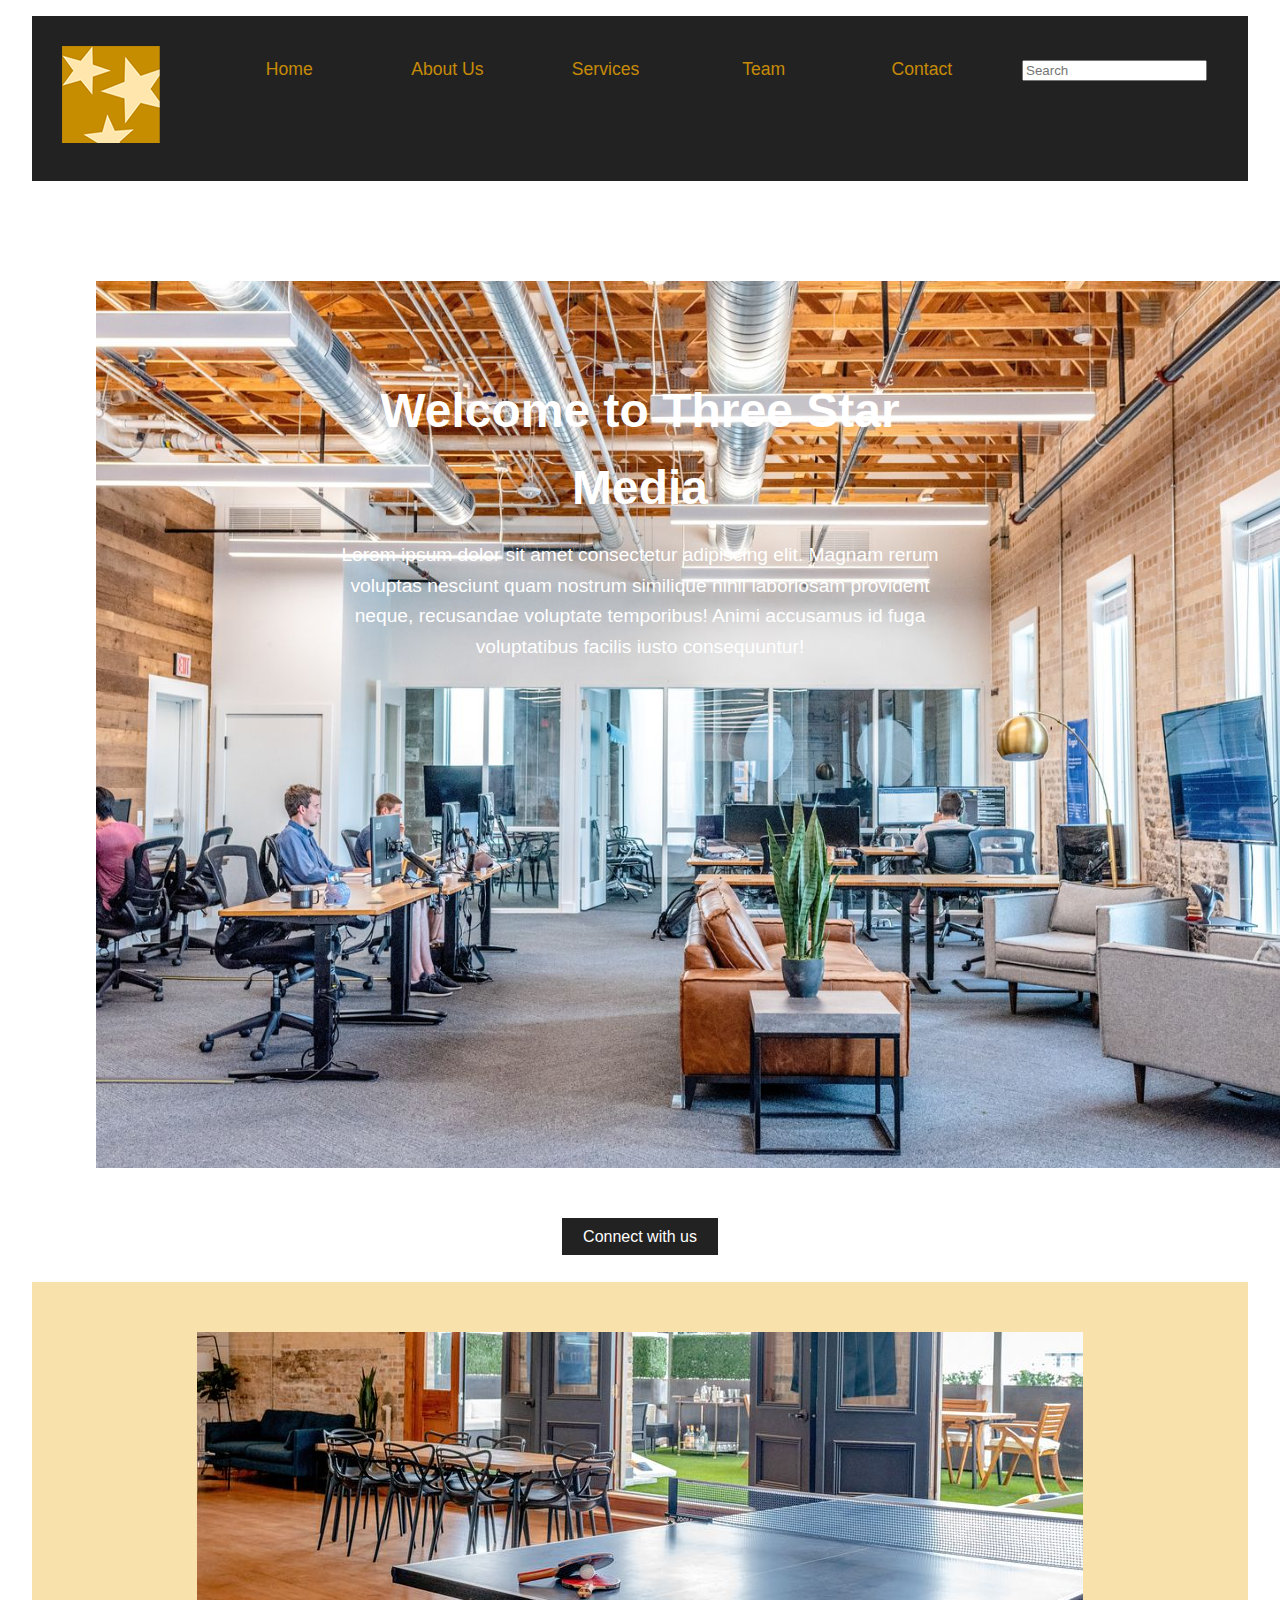
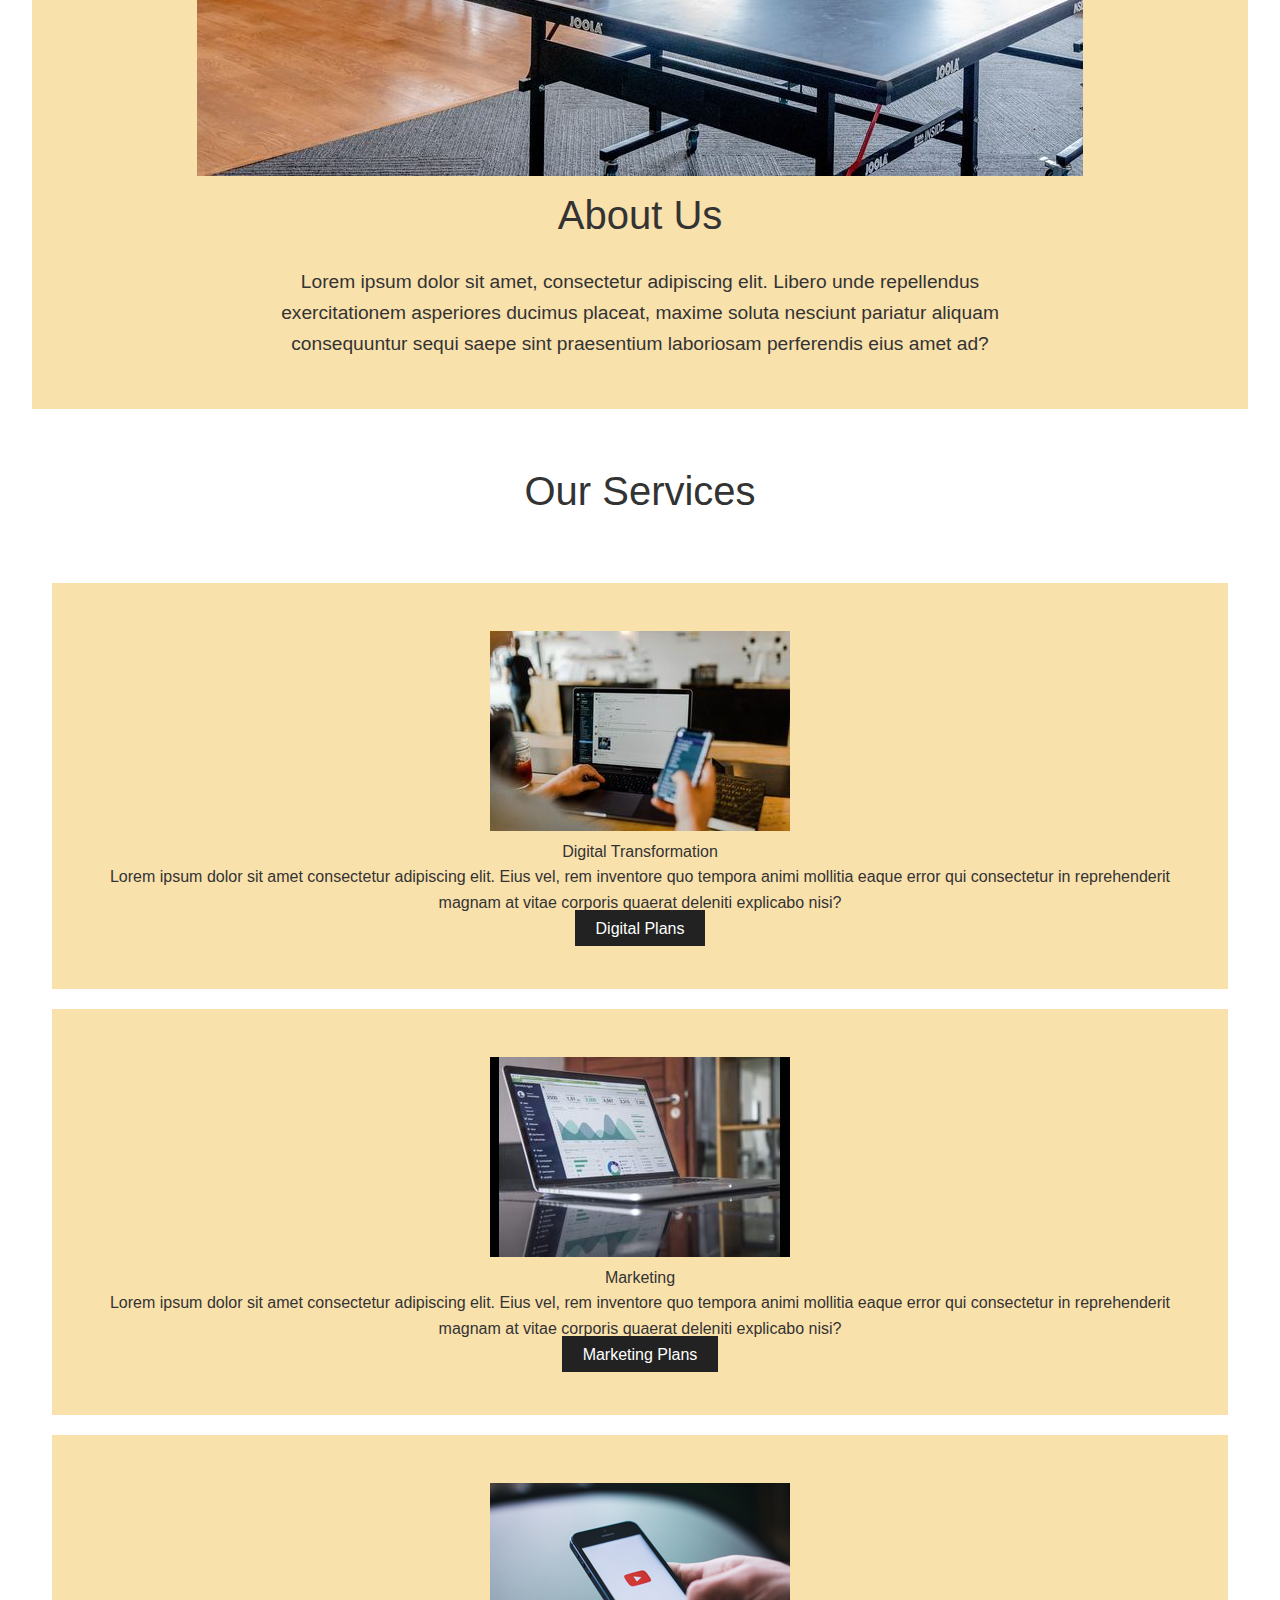
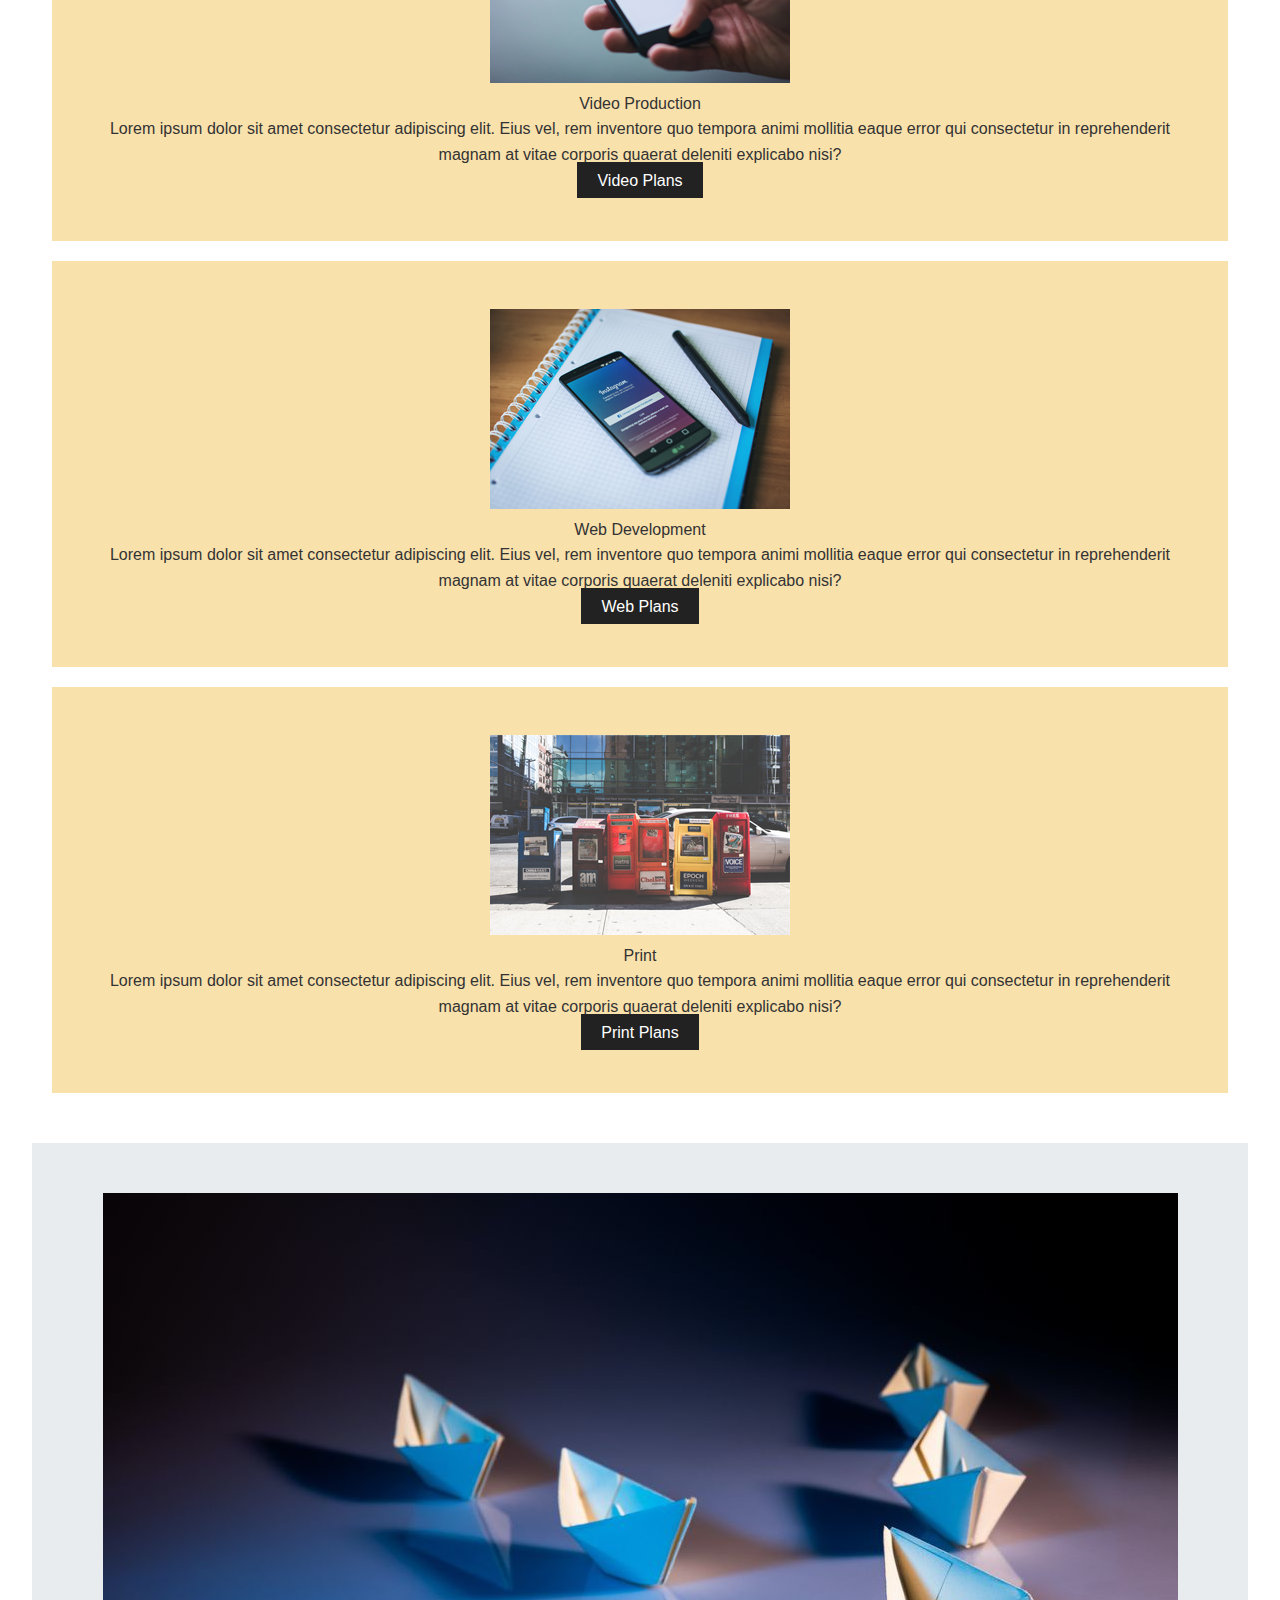
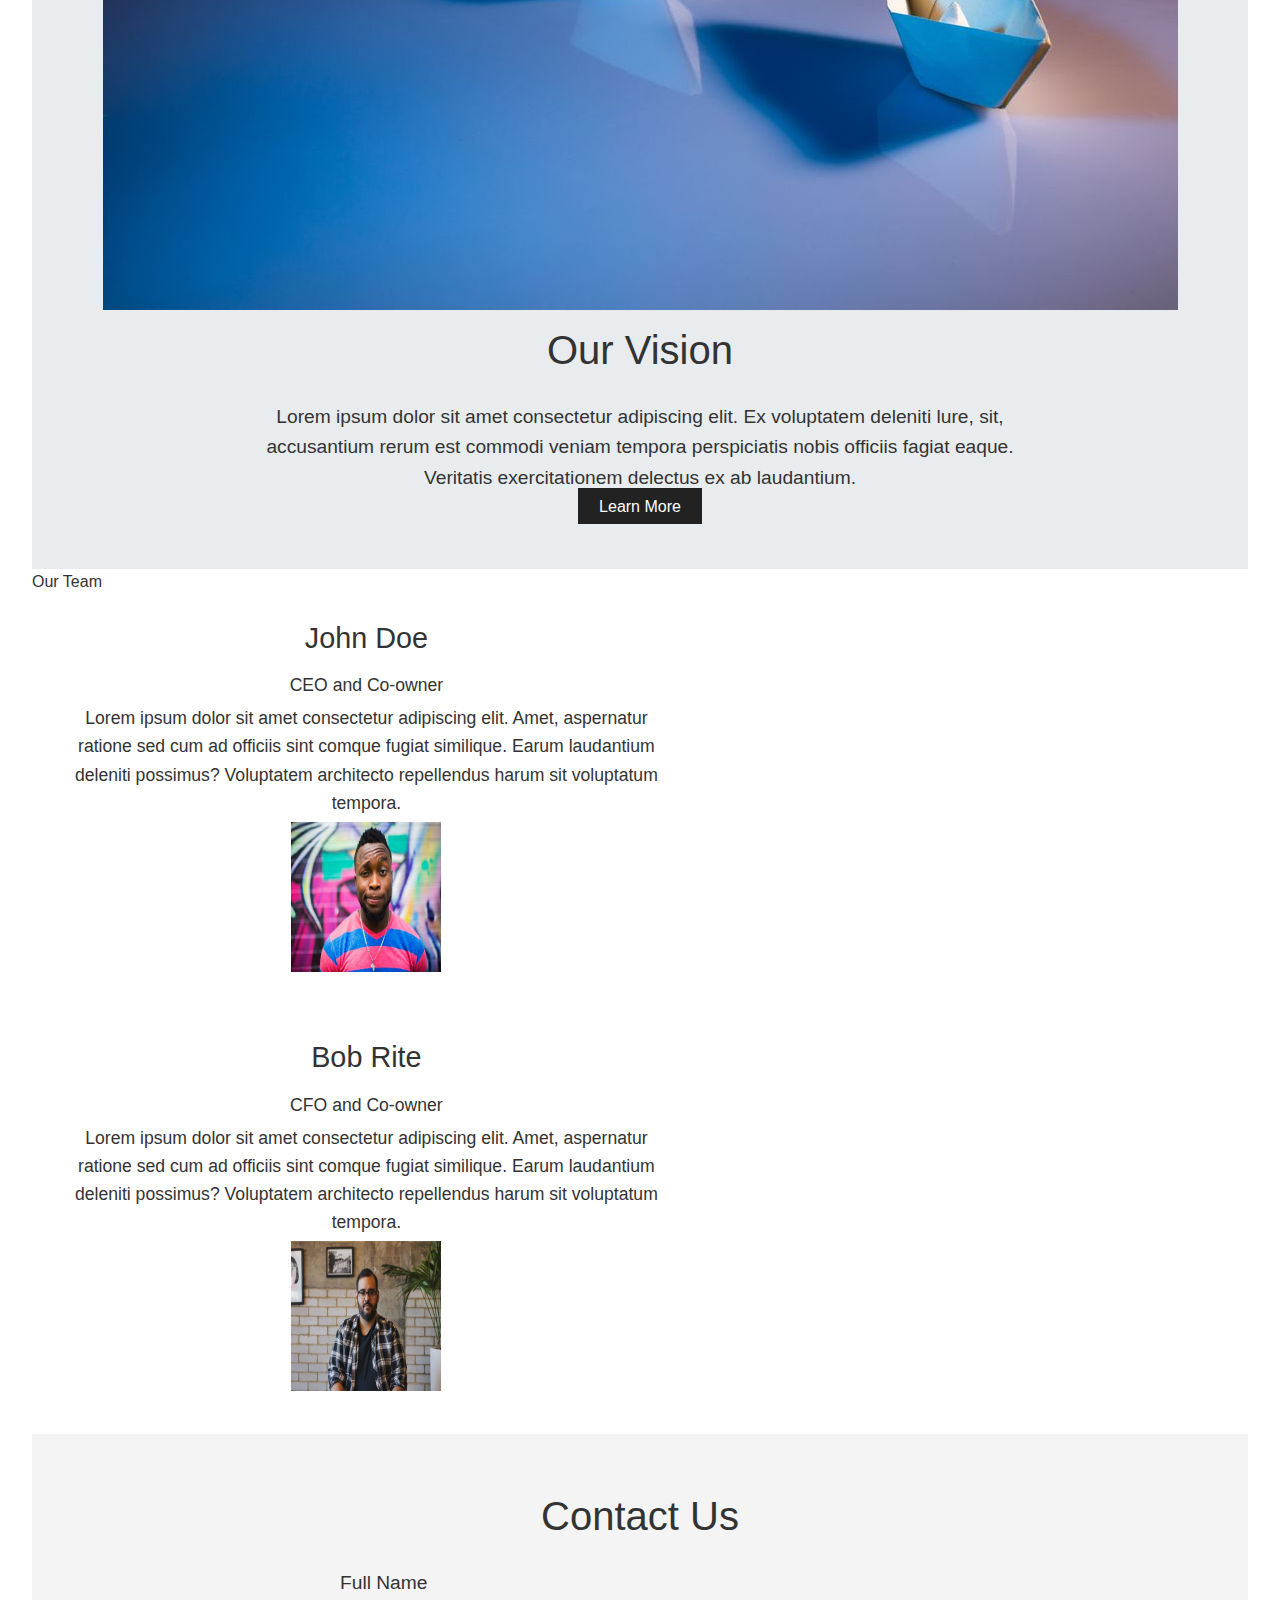
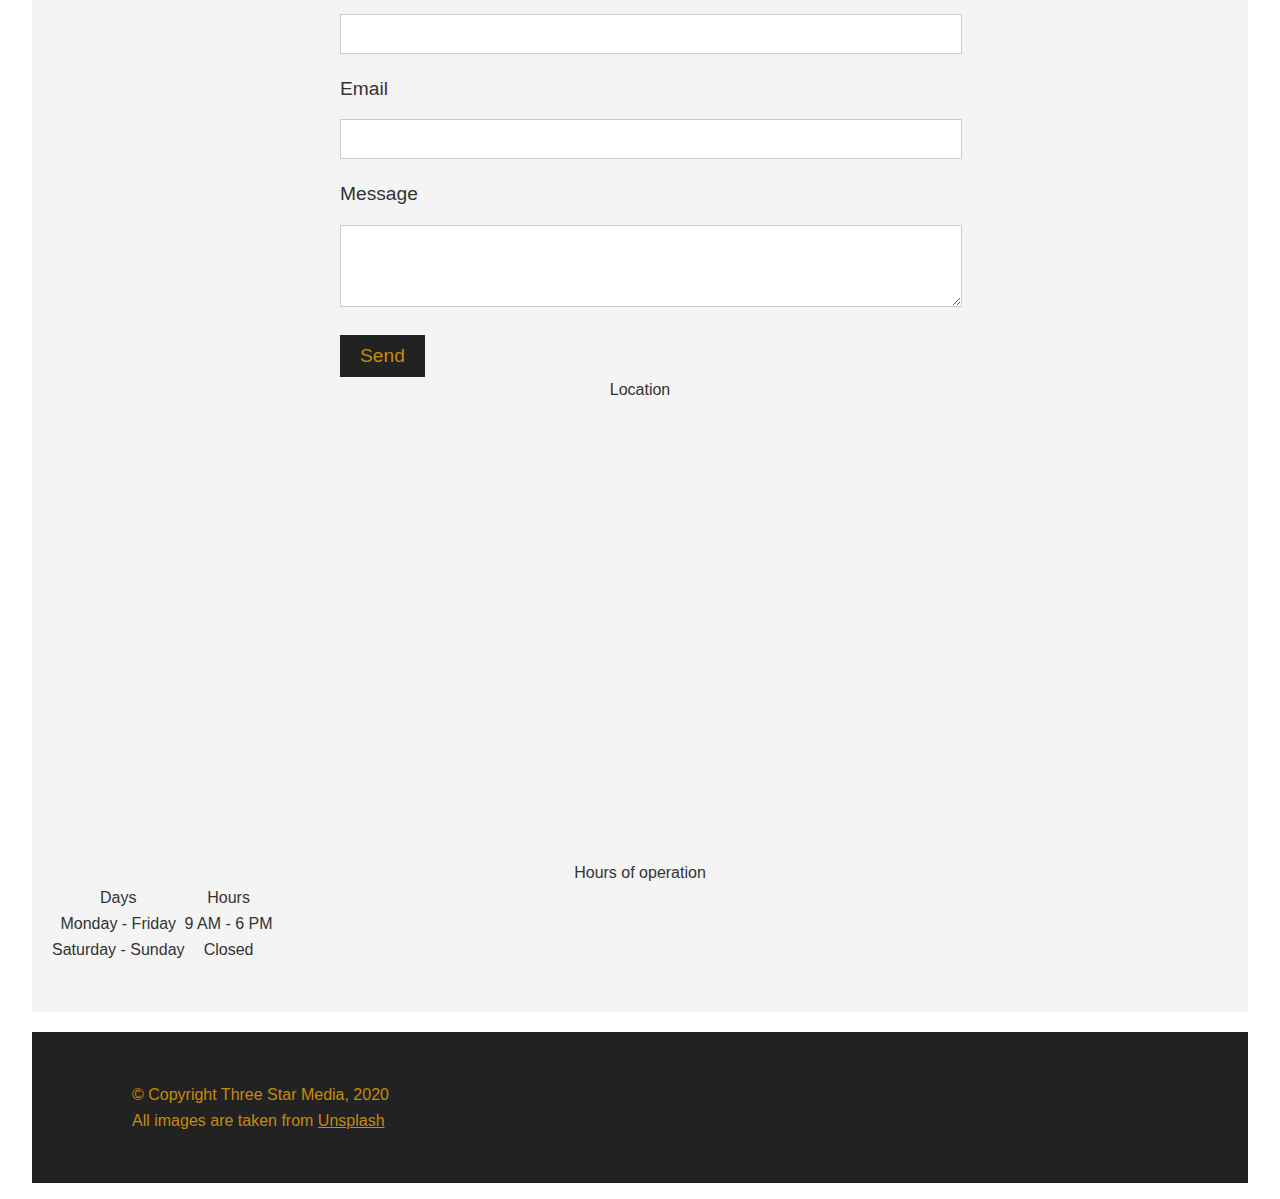
==== commit 781b4706: "new changes" ====
--- a/final-project/index.html
+++ b/final-project/index.html
@@ -41,17 +41,22 @@
     <main>
 
         <section class="main-banner">
+            <div class="connect">
             <img src="images/main-banner.jpg" alt="Main banner">
             <h1> Welcome to Three Star Media</h1>
             <p> Lorem ipsum dolor sit amet consectetur adipiscing elit. Magnam rerum voluptas nesciunt quam nostrum similique nihil laboriosam provident neque, recusandae voluptate temporibus! Animi accusamus id fuga voluptatibus facilis iusto consequuntur!</p>
             <a href="#contact" class="btn"> <i class="fa-solid fa-caret-right"></i>Connect with us</a>
+
+            </div> 
         </section>
 
-        <section id="about" class="about">
+        <section id="about">
+        <div class="about">
             <img src="images/about-us.jpg" alt="About Us">
             <h2> About Us</h2>
             <p> Lorem ipsum dolor sit amet, consectetur adipiscing elit. Libero unde repellendus exercitationem asperiores ducimus placeat, maxime soluta nesciunt pariatur aliquam consequuntur sequi saepe sint praesentium laboriosam perferendis eius amet ad?
             </p>
+        </div>
         </section>
 
         <!-- Services -->
@@ -101,7 +106,7 @@
 
         <section id="vision">
             <img src="images/vision.jpg" alt="Our Vision">
-            <div>
+            <div class="vision">
                 <h2>Our Vision</h2>
                 <p>Lorem ipsum dolor sit amet consectetur adipiscing elit. Ex voluptatem deleniti lure, sit, accusantium rerum est commodi veniam tempora perspiciatis nobis officiis fagiat eaque. Veritatis exercitationem delectus ex ab laudantium.</p>
             <a href="#about" class="btn"> <i class="fa-solid fa-caret-right"> </i>Learn More </a>
@@ -120,7 +125,7 @@
                 <img src="images/john.jpg" alt="John Doe">
             </div>
 
-            <div>
+            <div class="team-member">
                 <h3>Bob Rite</h3>
                 <p>CFO and Co-owner</p>
                 <p>Lorem ipsum dolor sit amet consectetur adipiscing elit. Amet, aspernatur ratione sed cum ad officiis sint comque fugiat similique. Earum laudantium deleniti possimus? Voluptatem architecto repellendus harum sit voluptatum tempora.
--- a/final-project/css/main.css
+++ b/final-project/css/main.css
@@ -121,10 +121,8 @@
     padding: 10px 20px;
     border-radius: 25px;
     border: none;
-    box-shadow: 0px
-}
-
-
+    box-shadow:none;
+}
 
 
 /* Main Banner */
@@ -134,7 +132,6 @@
     grid-gap: 20px;
     text-align: center;
     padding: 2em 1em;
-    background-image: linear-gradient(grey);
 }
 
 .main-banner img {
@@ -190,18 +187,18 @@
 
 }
 
-.about-us {
+.about {
     padding: 50px 20px;
     text-align: center;
     background-color:  #f9e1ac;
 }
 
-.about-us h2 {
+.about h2 {
     font-size: 2.5em;
     margin-bottom: 20px;
 }
 
-.about-us p {
+.about p {
     font-size: 1.2em;
     max-width: 800px;
     margin: 0 auto;
@@ -212,9 +209,6 @@
 .boxes {
     display: grid;
     grid-gap: 20px; 
-    grid-template-areas: 
-    top-box-a top-box-b
-    tob-box-c top-box-d top-box-e;
 }
 
 .top-box-a {
@@ -315,20 +309,20 @@
 }
 
 /* Team Section */
-#team {
+.team {
     padding: 50px 20px;
     text-align: center;
-    background-color: #fff;
-}
-
-#team h2 {
+    background-color:  #f9e1ac ;
+}
+
+.team h2 {
     font-size: 2.5em;
     margin-bottom: 40px;
 }
 
 .team-member {
     display: inline-block;
-    width: 45%;
+    width: 50%;
     margin: 20px 2.5%;
     text-align: center;
 }
@@ -336,7 +330,6 @@
 .team-member img {
     width: 150px;
     height: 150px;
-    border-radius: 50%;
     margin-bottom: 15px;
 }
 
@@ -384,8 +377,8 @@
 }
 
 form button {
-    background-color: #ff5c5c;
-    color: white;
+    background-color:  #222222 ;
+    color: #c78b07 ;
     border: none;
     padding: 10px 20px;
     font-size: 1.2em;
@@ -393,7 +386,8 @@
 }
 
 form button:hover {
-    background-color: #e74c3c;
+    background-color:  #c78b07;
+    color: #222222;
 }
 
 .hours-location {
